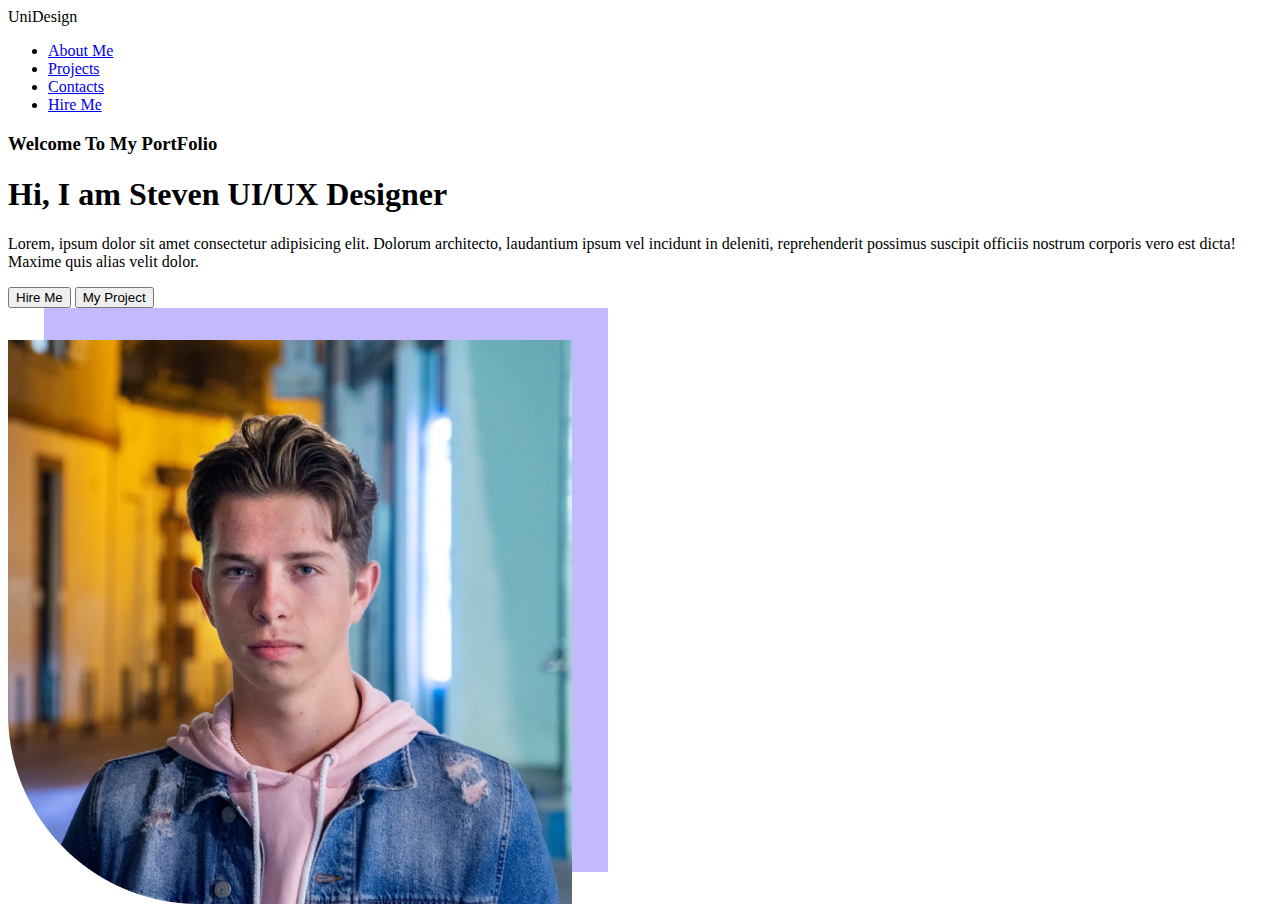
==== src/index.html @ 3947f04f "update index & style files" ====
<!DOCTYPE html>
<html lang="eng">
  <head>
    <meta charset="UTF-8">
    <title>Figma Template</title>
  </head>
  <body>
    <header>
      <span class="logo">UniDesign</span>
      <div class="menu-container">
          <ul class="menu">
            <li class="menu-item"><a href="#">About Me</a></li>
            <li class="menu-item"><a href="#">Projects</a></li>
            <li class="menu-item"><a href="#">Contacts</a></li>
            <li class="menu-item"><a href="#">Hire Me</a></li>
          </ul>
      </div>
      </header>
    <main>
      <section class="welcome">
        <div class="welcome-text-container">
          <h3 class="welcome-subtitle">Welcome To My PortFolio</h3>
          <h1 class="welcome-title">Hi, I am Steven UI/UX <span>Designer</span></h1>
          <p class="welcome-text">Lorem, ipsum dolor sit amet consectetur adipisicing elit. Dolorum architecto, laudantium ipsum vel incidunt in deleniti, reprehenderit possimus suscipit officiis nostrum corporis vero est dicta! Maxime quis alias velit dolor.</p>
          <div>
            <button class="welcome-button blue-button">Hire Me</button>
            <button class="welcome-button transparent-button">My Project</button>
          </div>
        </div>
        <div class="welcome-image-container">
          <img class="welcome-image" src="../assets/images/main-photo.png" alt="photo of a young man with a fashionable hairstyle">
        </div>
      </section>

      <section class="about-me">

      </section>

      <section class="my-projects">

      </section>

      <section class="contact-me">

      </section>
    </main>
    <footer>
        
    </footer>
  </body>
</html>
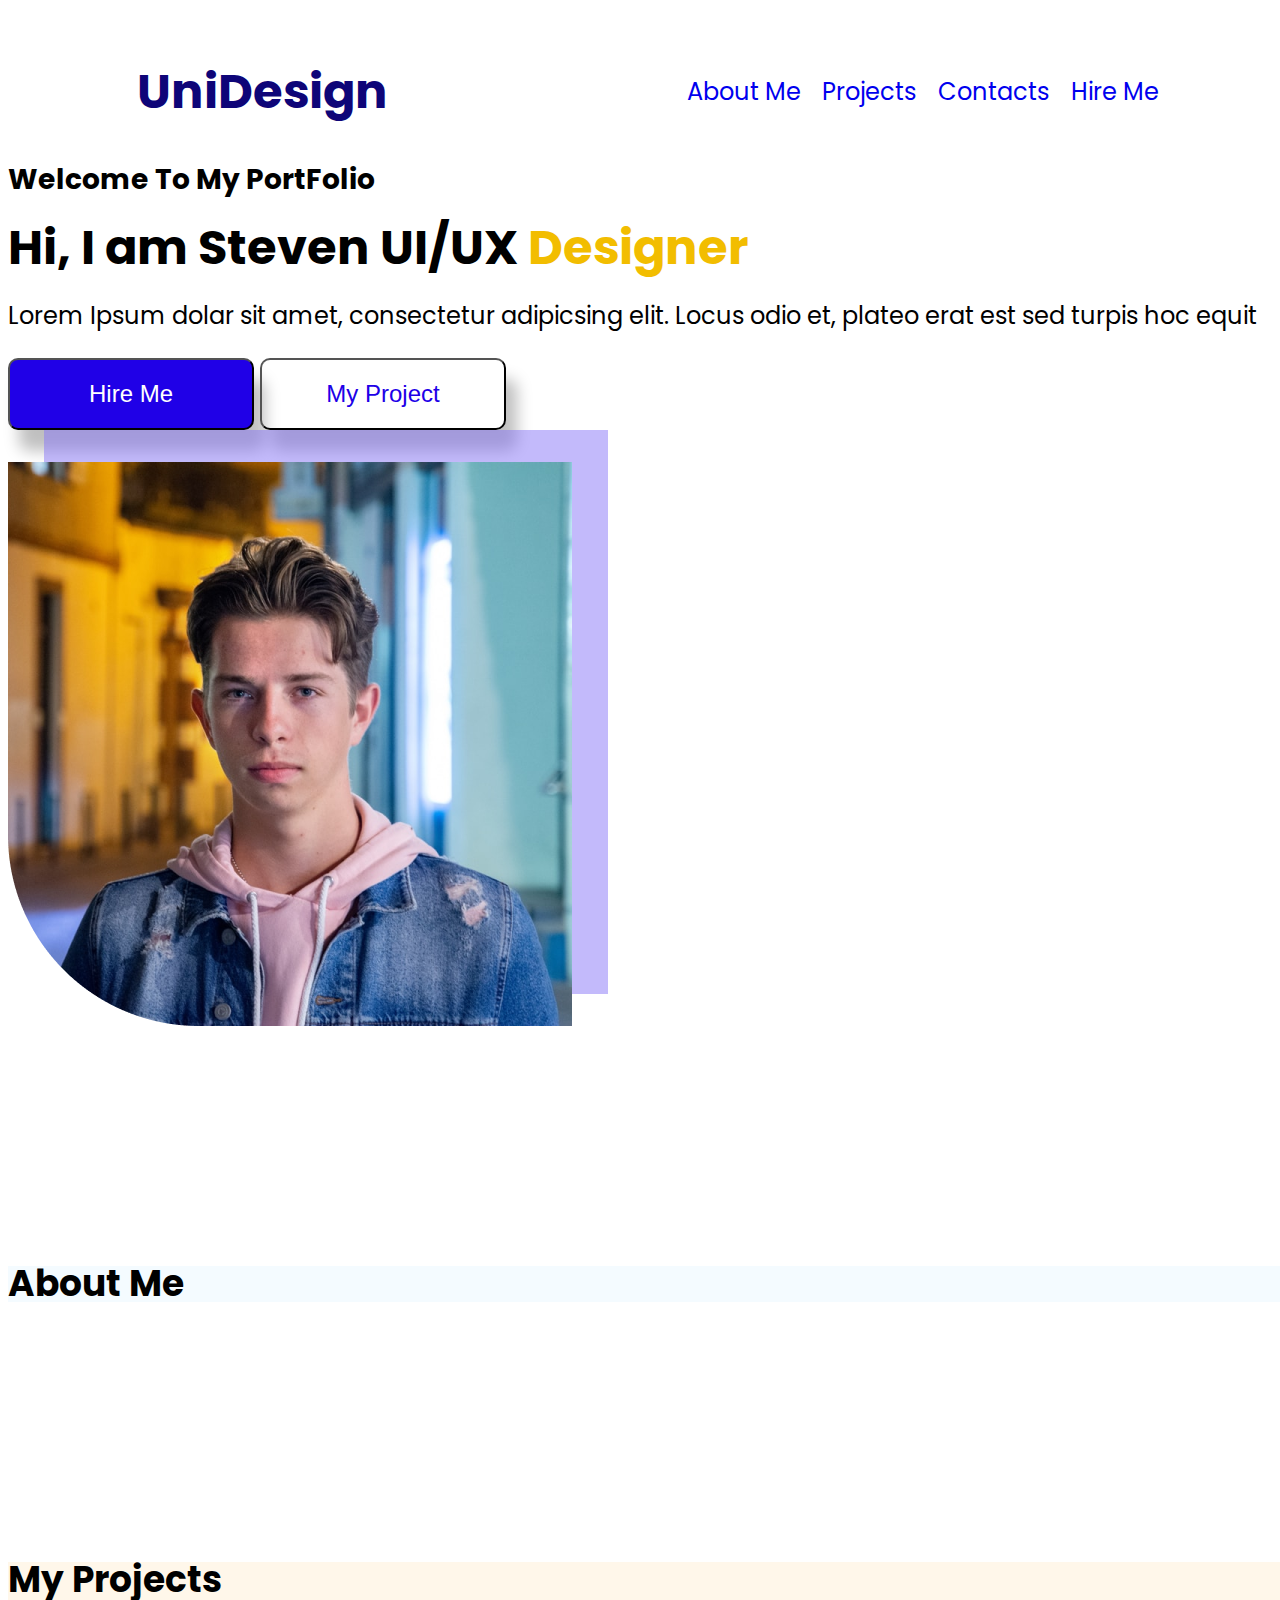
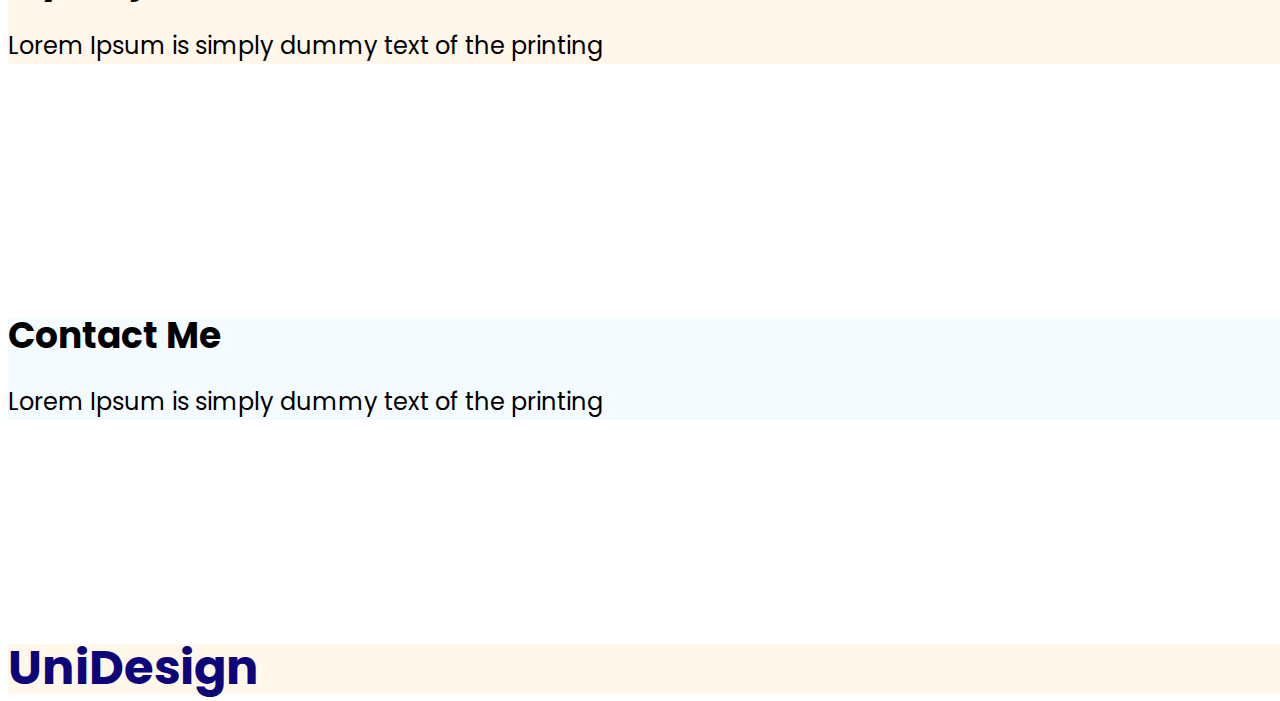
==== commit 0ad92a0a: "update index & style files" ====
--- a/src/index.html
+++ b/src/index.html
@@ -3,25 +3,28 @@
   <head>
     <meta charset="UTF-8">
     <title>Figma Template</title>
+    <link rel="stylesheet" href="../src/style.css">
   </head>
   <body>
     <header>
-      <span class="logo">UniDesign</span>
-      <div class="menu-container">
-          <ul class="menu">
-            <li class="menu-item"><a href="#">About Me</a></li>
-            <li class="menu-item"><a href="#">Projects</a></li>
-            <li class="menu-item"><a href="#">Contacts</a></li>
-            <li class="menu-item"><a href="#">Hire Me</a></li>
-          </ul>
+      <div class="header-container">
+        <span class="logo">UniDesign</span>
+        <div class="menu-container">
+            <ul class="menu">
+              <li class="menu-item"><a href="#">About Me</a></li>
+              <li class="menu-item"><a href="#">Projects</a></li>
+              <li class="menu-item"><a href="#">Contacts</a></li>
+              <li class="menu-item"><a href="#">Hire Me</a></li>
+            </ul>
+        </div>
       </div>
-      </header>
+    </header>
     <main>
       <section class="welcome">
         <div class="welcome-text-container">
           <h3 class="welcome-subtitle">Welcome To My PortFolio</h3>
           <h1 class="welcome-title">Hi, I am Steven UI/UX <span>Designer</span></h1>
-          <p class="welcome-text">Lorem, ipsum dolor sit amet consectetur adipisicing elit. Dolorum architecto, laudantium ipsum vel incidunt in deleniti, reprehenderit possimus suscipit officiis nostrum corporis vero est dicta! Maxime quis alias velit dolor.</p>
+          <p class="welcome-text">Lorem Ipsum dolar sit amet, consectetur adipicsing elit. Locus odio et, plateo erat est sed turpis hoc equit</p>
           <div>
             <button class="welcome-button blue-button">Hire Me</button>
             <button class="welcome-button transparent-button">My Project</button>
@@ -32,20 +35,33 @@
         </div>
       </section>
 
+      <div class="whitespace"></div>
+      
       <section class="about-me">
-
+        <h2>About Me</h2>
       </section>
 
+      <div class="whitespace"></div>
+
       <section class="my-projects">
-
+        <h2>My Projects</h2>
+        <p>Lorem Ipsum is simply dummy text of the printing</p>
       </section>
 
+      <div class="whitespace"></div>
+
       <section class="contact-me">
-
+        <h2>Contact Me</h2>
+        <p>Lorem Ipsum is simply dummy text of the printing</p>
       </section>
+      <div class="whitespace"></div>
     </main>
     <footer>
-        
+      <section>
+        <div>
+          <span class="logo">UniDesign</span>
+        </div>
+      </section>
     </footer>
   </body>
 </html>--- a/src/style.css
+++ b/src/style.css
@@ -0,0 +1,121 @@
+:root {
+    --logo-color: #0E0578;
+    --form-text-color: #000000;
+    --form-background-color: #FFFFFF;
+}
+
+@font-face {
+    font-family: Poppins;
+    font-weight: 400;
+    src: url("../assets/fonts/Poppins/Poppins-Regular.ttf");
+}
+
+@font-face {
+    font-family: Poppins;
+    font-weight: 700;
+    src: url("../assets/fonts/Poppins/Poppins-Bold.ttf");
+}
+
+@font-face {
+    font-family: Jost;
+    font-weight: 400;
+    src: url("../assets/fonts/Jost/static/Jost-Regular.ttf");
+}
+
+@font-face {
+    font-family: Jost;
+    font-weight: 700;
+    src: url("../assets/fonts/Jost/static/Jost-Bold.ttf");
+}
+
+html {
+    font-family: Poppins;
+    font-weight: 400;
+    font-size: 24px;
+    line-height: 36px;
+}
+
+body {
+    width: 100vw;
+    height: 100vh;
+}
+
+a {
+    text-decoration: none;
+}
+
+.header-container {
+    display: flex;
+    justify-content: space-around;
+    align-items: center;
+    margin-top: 50px;
+}
+
+.logo {
+    font-family: Poppins;
+    font-weight: 700;
+    font-size: 2rem;
+    line-height: 2rem;
+    color: var(--logo-color);
+}
+
+.menu-container {
+    width: 40%;
+    /*margin-left: auto;*/
+}
+
+.menu {
+    display: flex;
+    justify-content: space-between;
+    align-items: center;
+}
+
+.menu-item {
+    list-style-type: none;
+    color: #686565;
+}
+
+.whitespace {
+    width: 100%;
+    height: 200px;
+}
+
+.welcome-title span {
+    color: rgba(242, 189, 0, 1);
+}
+
+.welcome-button {
+    width: 246px;
+    height: 72px;
+    border-radius: 10px;
+    box-shadow: 11px 21px 15px rgb(0, 0, 0, 0.25);
+
+    font-size: 24px;
+    line-height: 36px;
+}
+
+.blue-button {
+    background-color: rgba(32, 0, 231, 1);
+    color: rgba(255, 255, 255, 1);
+}
+
+.transparent-button {
+    background-color: transparent;
+    color: rgba(32, 0, 231, 1);
+}
+
+.about-me {
+    background-color: rgba(67, 186, 253, 0.06);
+}
+
+.my-projects {
+    background-color: rgba(255, 214, 150, 0.2);
+}
+
+.contact-me {
+    background-color: rgba(67, 186, 253, 0.06);
+}
+
+footer {
+    background-color: rgba(255, 214, 150, 0.2)
+}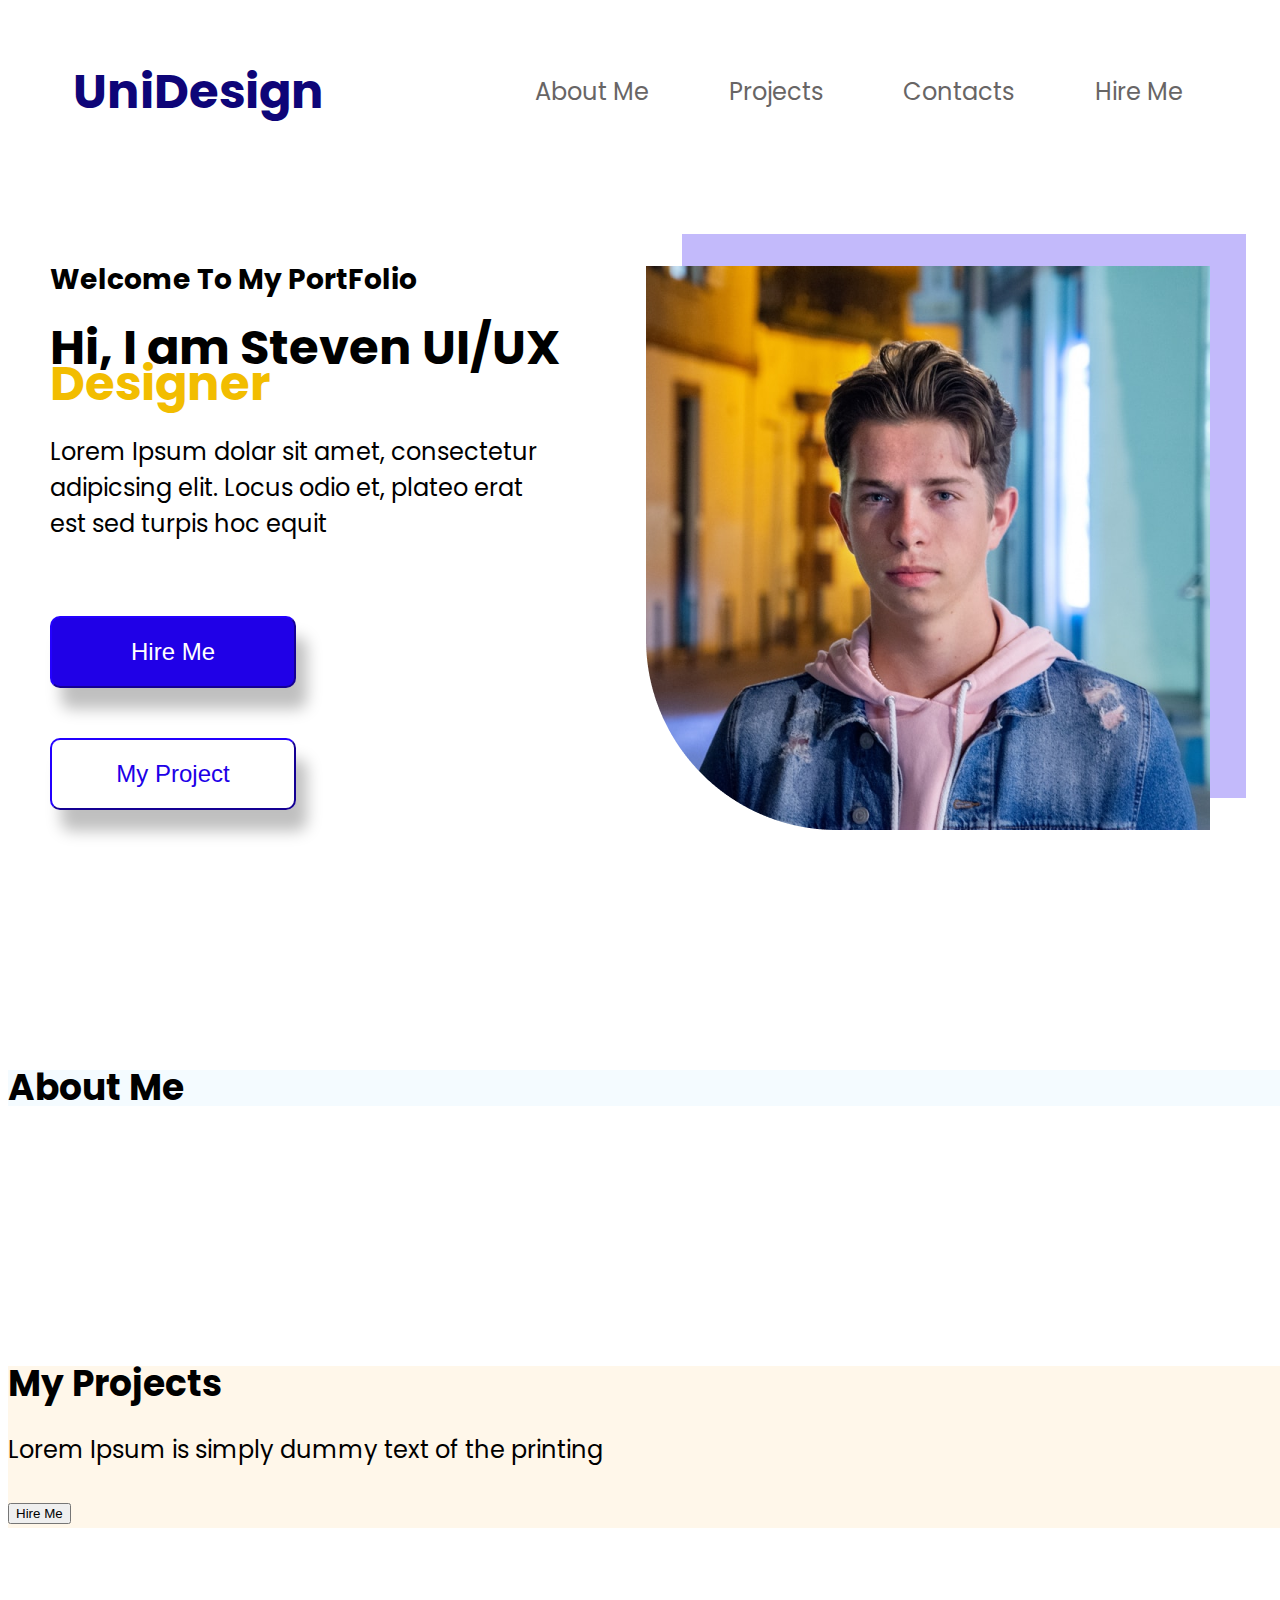
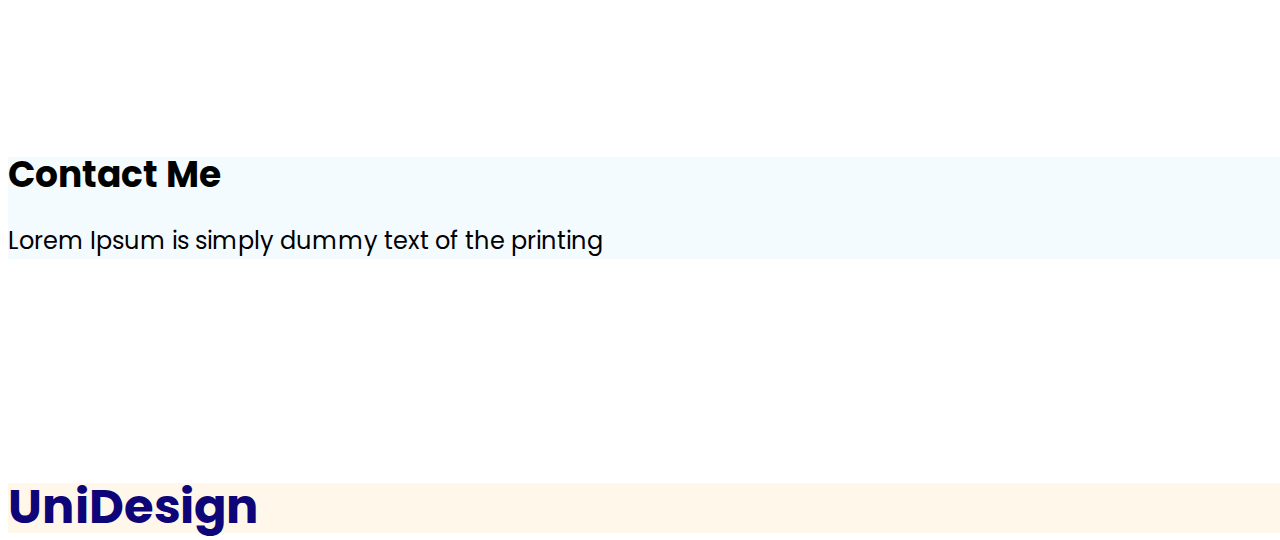
==== commit 3ff55c6d: "made up 2 sections & added styles" ====
--- a/src/index.html
+++ b/src/index.html
@@ -44,8 +44,14 @@
       <div class="whitespace"></div>
 
       <section class="my-projects">
-        <h2>My Projects</h2>
-        <p>Lorem Ipsum is simply dummy text of the printing</p>
+        <div class="mp-text-container">
+          <h2>My Projects</h2>
+          <p>Lorem Ipsum is simply dummy text of the printing</p>
+          <button>Hire Me</button>
+        </div>
+        <div>
+
+        </div>
       </section>
 
       <div class="whitespace"></div>
@@ -54,7 +60,9 @@
         <h2>Contact Me</h2>
         <p>Lorem Ipsum is simply dummy text of the printing</p>
       </section>
+
       <div class="whitespace"></div>
+    
     </main>
     <footer>
       <section>
--- a/src/style.css
+++ b/src/style.css
@@ -1,7 +1,12 @@
 :root {
     --logo-color: #0E0578;
+
     --form-text-color: #000000;
     --form-background-color: #FFFFFF;
+
+    --button-basic-color: #2000E7;
+    --button-alt-color: #FFFFFF;
+    --button-text-color: #FFFFFF;
 }
 
 @font-face {
@@ -40,10 +45,6 @@
     height: 100vh;
 }
 
-a {
-    text-decoration: none;
-}
-
 .header-container {
     display: flex;
     justify-content: space-around;
@@ -60,19 +61,32 @@
 }
 
 .menu-container {
-    width: 40%;
-    /*margin-left: auto;*/
+    width: 60%;
 }
 
 .menu {
     display: flex;
-    justify-content: space-between;
+    justify-content: space-around;
     align-items: center;
 }
 
 .menu-item {
     list-style-type: none;
+}
+
+.menu-item a {
+    text-decoration: none;
     color: #686565;
+}
+
+.welcome {
+    display: flex;
+    justify-content: space-around;
+    margin-top: 100px;
+}
+
+.welcome-text-container {
+    width: 40%;
 }
 
 .whitespace {
@@ -81,27 +95,53 @@
 }
 
 .welcome-title span {
-    color: rgba(242, 189, 0, 1);
+    color: #F2BD00;
 }
 
 .welcome-button {
     width: 246px;
     height: 72px;
     border-radius: 10px;
-    box-shadow: 11px 21px 15px rgb(0, 0, 0, 0.25);
+    border-color: var(--button-basic-color);
+    box-shadow: 11px 21px 15px #00000040;
 
     font-size: 24px;
     line-height: 36px;
+
+    margin-top: 50px;
+    margin-right: 30px;
+
+    transition: background-color 0.3s, transform 0.3s;
 }
 
 .blue-button {
-    background-color: rgba(32, 0, 231, 1);
-    color: rgba(255, 255, 255, 1);
+    color: var(--button-text-color);
+    background-color: var(--button-basic-color);
+}
+
+.blue-button:hover {
+    transform: scale(105%);
+}
+
+.blue-button:active {
+    color: var(--button-basic-color);
+    background-color: var(--button-alt-color);
 }
 
 .transparent-button {
+    color: var(--button-basic-color);
     background-color: transparent;
-    color: rgba(32, 0, 231, 1);
+}
+
+.transparent-button:hover {
+    color: var(--button-basic-color);
+    background-color: var(--button-alt-color);
+    transform: scale(105%);
+}
+
+.transparent-button:active {
+    color: var(--button-text-color);
+    background-color: var(--button-basic-color);
 }
 
 .about-me {
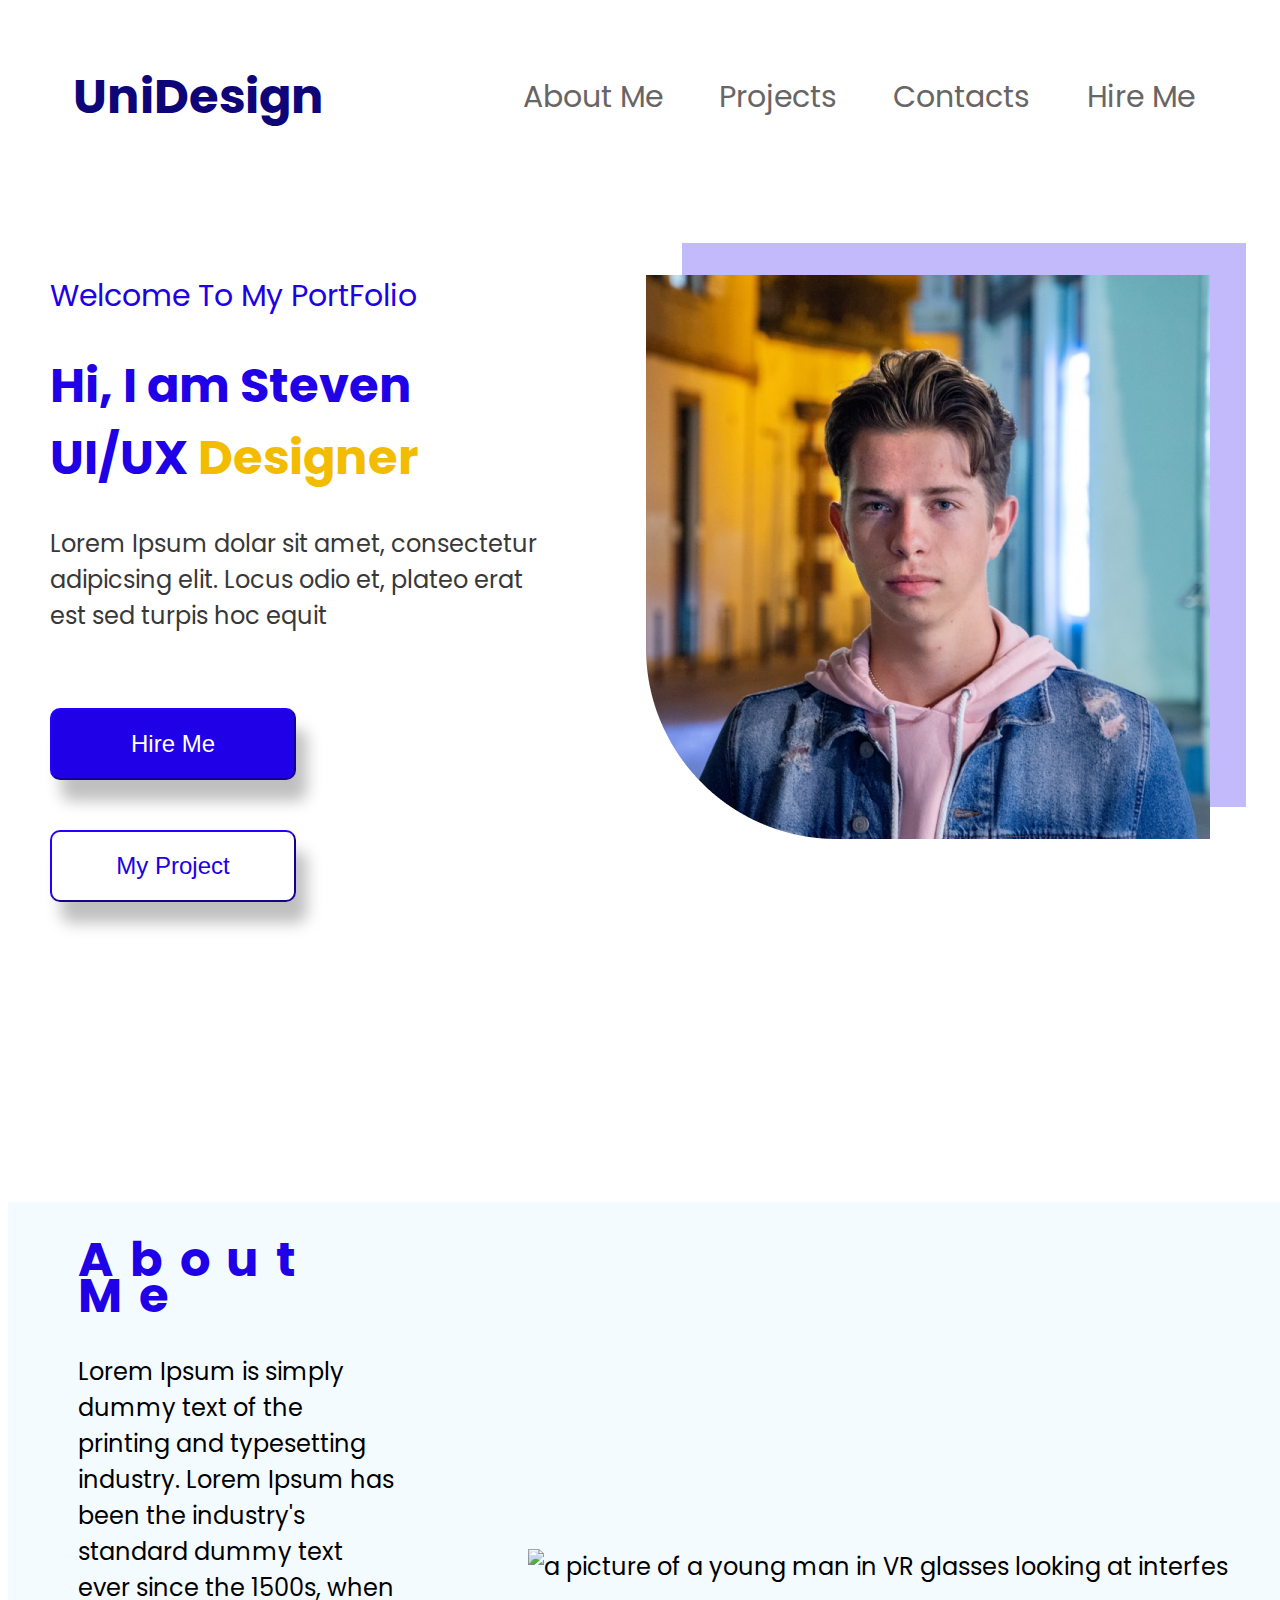
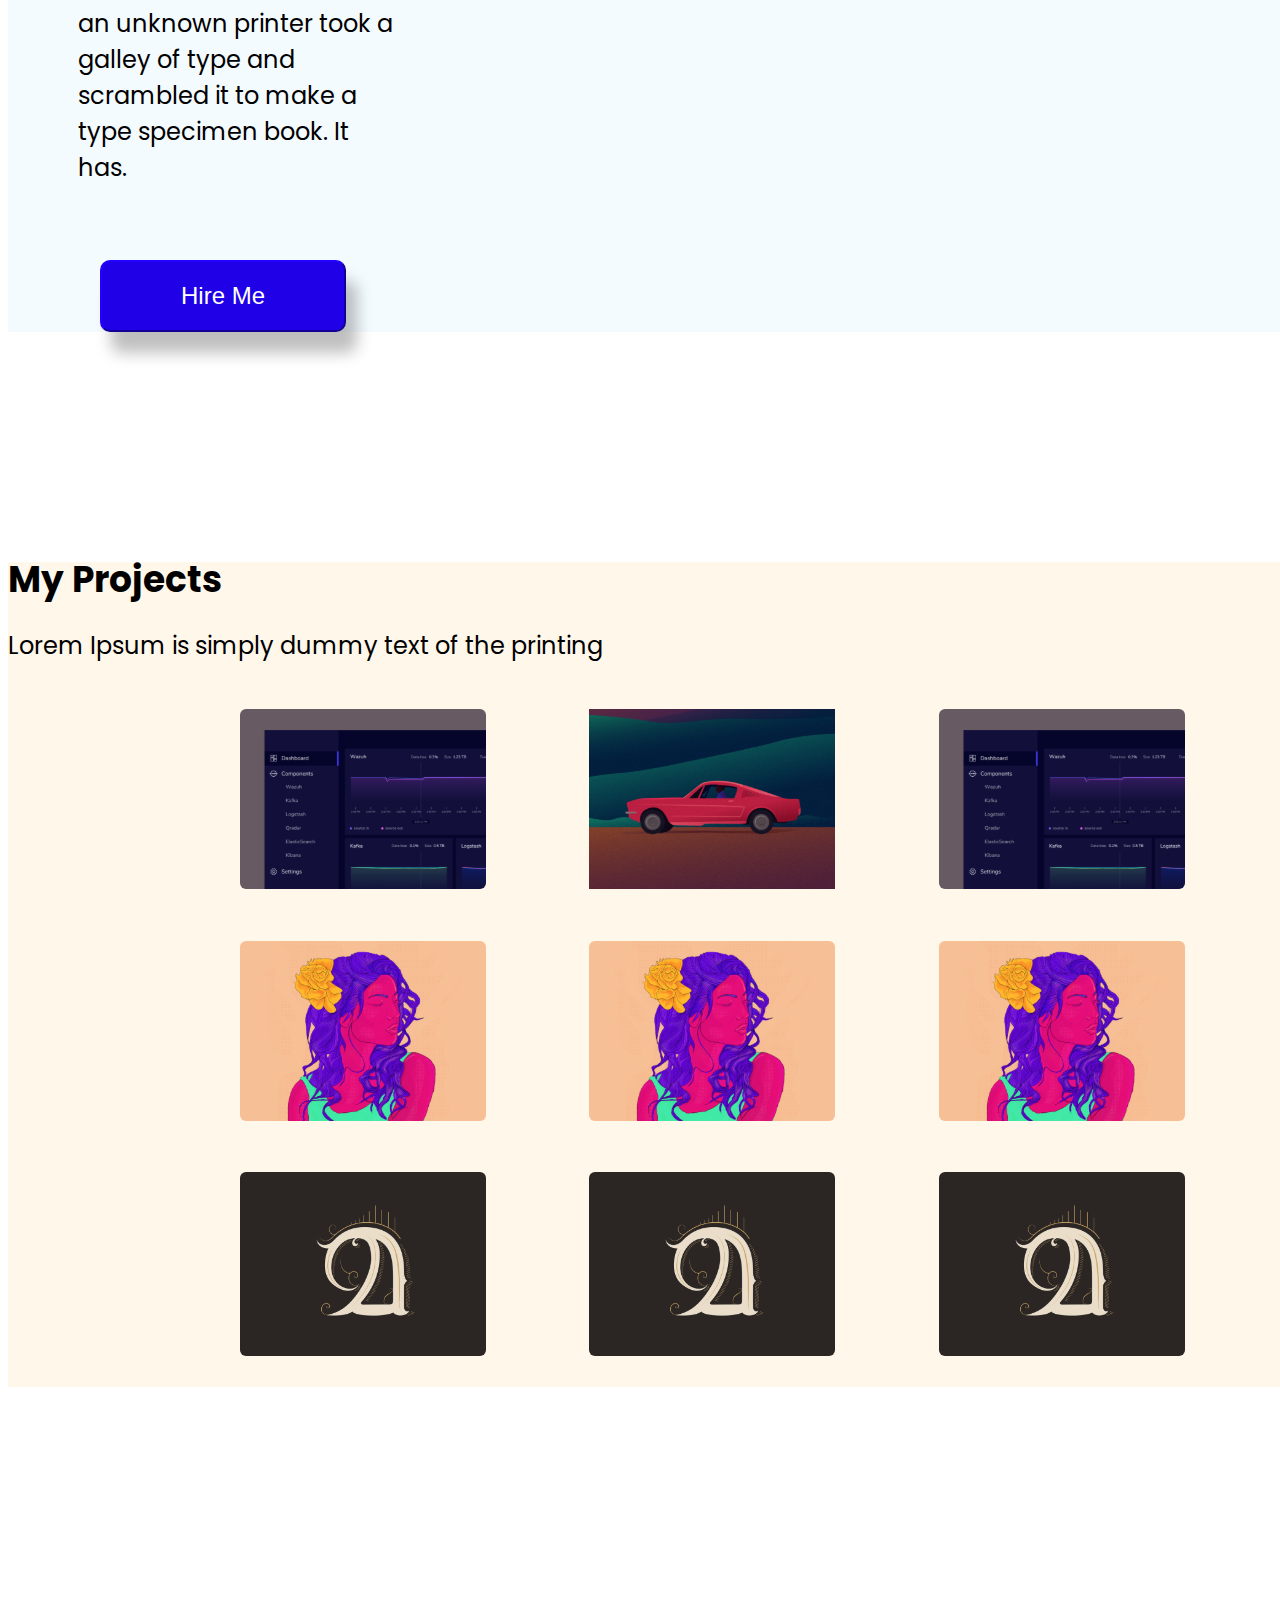
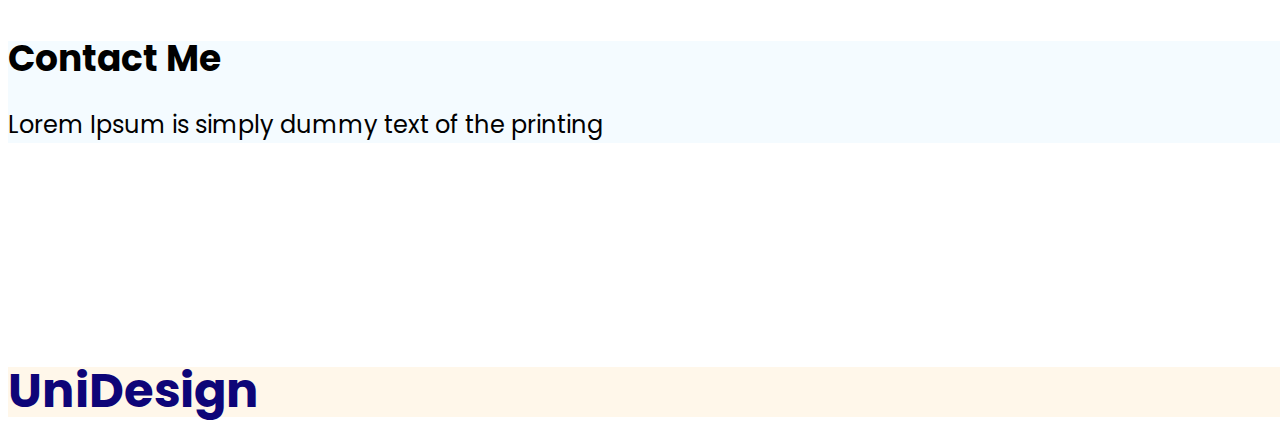
==== commit de91ba3e: "update index & style files" ====
--- a/src/index.html
+++ b/src/index.html
@@ -23,7 +23,7 @@
       <section class="welcome">
         <div class="welcome-text-container">
           <h3 class="welcome-subtitle">Welcome To My PortFolio</h3>
-          <h1 class="welcome-title">Hi, I am Steven UI/UX <span>Designer</span></h1>
+          <h1 class="welcome-title">Hi, I am Steven <br> UI/UX <span>Designer</span></h1>
           <p class="welcome-text">Lorem Ipsum dolar sit amet, consectetur adipicsing elit. Locus odio et, plateo erat est sed turpis hoc equit</p>
           <div>
             <button class="welcome-button blue-button">Hire Me</button>
@@ -37,26 +37,44 @@
 
       <div class="whitespace"></div>
       
-      <section class="about-me">
-        <h2>About Me</h2>
-      </section>
+      <section class="about">
+        <div class="about-text-container">
+          <h2 class="about-title">About Me</h2>
+          <p class="about-text">Lorem Ipsum is simply dummy text of the printing and typesetting industry. Lorem Ipsum has been the industry's standard dummy text ever since the 1500s, when an unknown printer took a galley of type and scrambled it to make a type specimen book. It has.</p>
+        <div class="about-button-container"> 
+          <button class="about-button blue-button">Hire Me</button>
+        </div>
+        </div>
+        <div class="about-image-container">
+          <img class="about-image" src="../assets/images/aboutMe-dude.svg" alt="a picture of a young man in VR glasses looking at interfes">
+        </div>
+        </section>
 
       <div class="whitespace"></div>
 
-      <section class="my-projects">
-        <div class="mp-text-container">
-          <h2>My Projects</h2>
-          <p>Lorem Ipsum is simply dummy text of the printing</p>
-          <button>Hire Me</button>
+      <section class="projects">
+        <div class="projects-text-container">
+          <h2 class="projects-title">My Projects</h2>
+          <p class="projects-text">Lorem Ipsum is simply dummy text of the printing</p>
         </div>
-        <div>
-
+        <div class="projects-images-container">
+          <ul class="projects-images-list">
+            <li><img src="../assets/images/project-icon1.svg" alt=""></li>
+            <li><img src="../assets/images/project-icon2.svg" alt=""></li>
+            <li><img src="../assets/images/project-icon1.svg" alt=""></li>
+            <li><img src="../assets/images/project-icon3.svg" alt=""></li>
+            <li><img src="../assets/images/project-icon3.svg" alt=""></li>
+            <li><img src="../assets/images/project-icon3.svg" alt=""></li>
+            <li><img src="../assets/images/project-icon4.svg" alt=""></li>
+            <li><img src="../assets/images/project-icon4.svg" alt=""></li>
+            <li><img src="../assets/images/project-icon4.svg" alt=""></li>
+          </ul>
         </div>
       </section>
 
       <div class="whitespace"></div>
 
-      <section class="contact-me">
+      <section class="contact">
         <h2>Contact Me</h2>
         <p>Lorem Ipsum is simply dummy text of the printing</p>
       </section>
--- a/src/style.css
+++ b/src/style.css
@@ -7,6 +7,9 @@
     --button-basic-color: #2000E7;
     --button-alt-color: #FFFFFF;
     --button-text-color: #FFFFFF;
+
+    --color-space-first: #f4fbff;
+    --color-space-second: #fff7ea;
 }
 
 @font-face {
@@ -57,6 +60,7 @@
     font-weight: 700;
     font-size: 2rem;
     line-height: 2rem;
+    
     color: var(--logo-color);
 }
 
@@ -75,7 +79,11 @@
 }
 
 .menu-item a {
+    font-size: 30px;
+    line-height: 45px;
+
     text-decoration: none;
+    
     color: #686565;
 }
 
@@ -89,16 +97,31 @@
     width: 40%;
 }
 
-.whitespace {
-    width: 100%;
-    height: 200px;
+.welcome-subtitle {
+    font-size: 30px;
+    font-weight: 400;
+    line-height: 45px;
+
+    color: #2000E7;
+}
+
+.welcome-title {
+    font-size: 2rem;
+    line-height: 3rem;
+    
+    color: #2000E7;
 }
 
 .welcome-title span {
     color: #F2BD00;
 }
 
-.welcome-button {
+.welcome-text {
+    color: #383838;
+}
+
+.welcome-button,
+.about-button {
     width: 246px;
     height: 72px;
     border-radius: 10px;
@@ -144,18 +167,61 @@
     background-color: var(--button-basic-color);
 }
 
-.about-me {
-    background-color: rgba(67, 186, 253, 0.06);
-}
-
-.my-projects {
-    background-color: rgba(255, 214, 150, 0.2);
-}
-
-.contact-me {
-    background-color: rgba(67, 186, 253, 0.06);
+.whitespace {
+    width: 100%;
+    height: 200px;
+}
+
+.about {
+    display: flex;
+    justify-content: space-around;
+    align-items: center;
+    margin-top: 100px;
+
+    background-color: var(--color-space-first);
+}
+
+.about-text-container {
+    width: 25%;
+}
+
+.about-title {
+    font-size: 2rem;
+    letter-spacing: 0.35em;
+
+    color: #2000E7;
+}
+
+.about-button-container {
+    display: flex;
+    justify-content: center;
+}
+
+.about-image-container {
+    margin: -10px;
+}
+
+.projects {
+    background-color: var(--color-space-second);
+}
+
+.projects-images-container ul {
+    display: flex;
+    justify-content: center;
+    flex-wrap: wrap;
+    margin-left: 15%;
+}
+
+.projects-images-list li {
+    flex: 0 0 33.333333%;
+    list-style: none;
+    margin: 2% auto;
+}
+
+.contact {
+    background-color: var(--color-space-first);
 }
 
 footer {
-    background-color: rgba(255, 214, 150, 0.2)
+    background-color: var(--color-space-second);
 }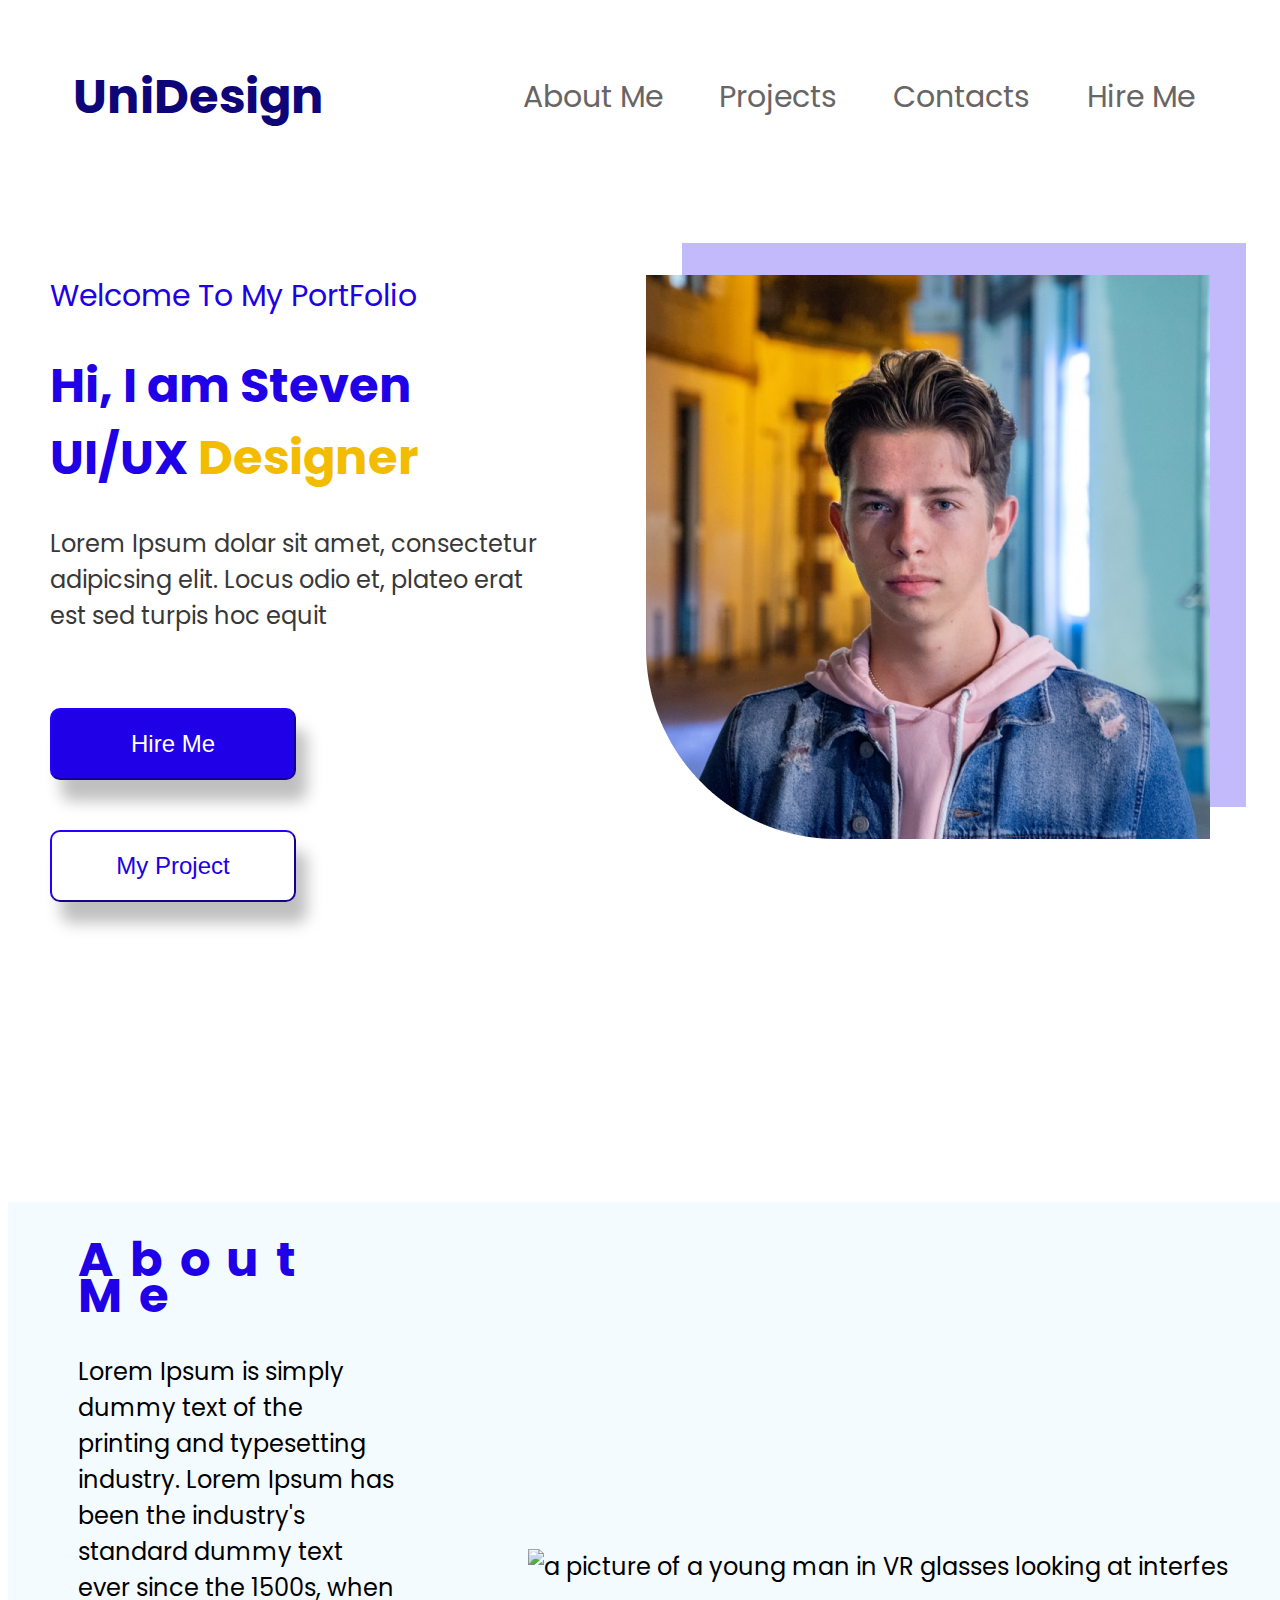
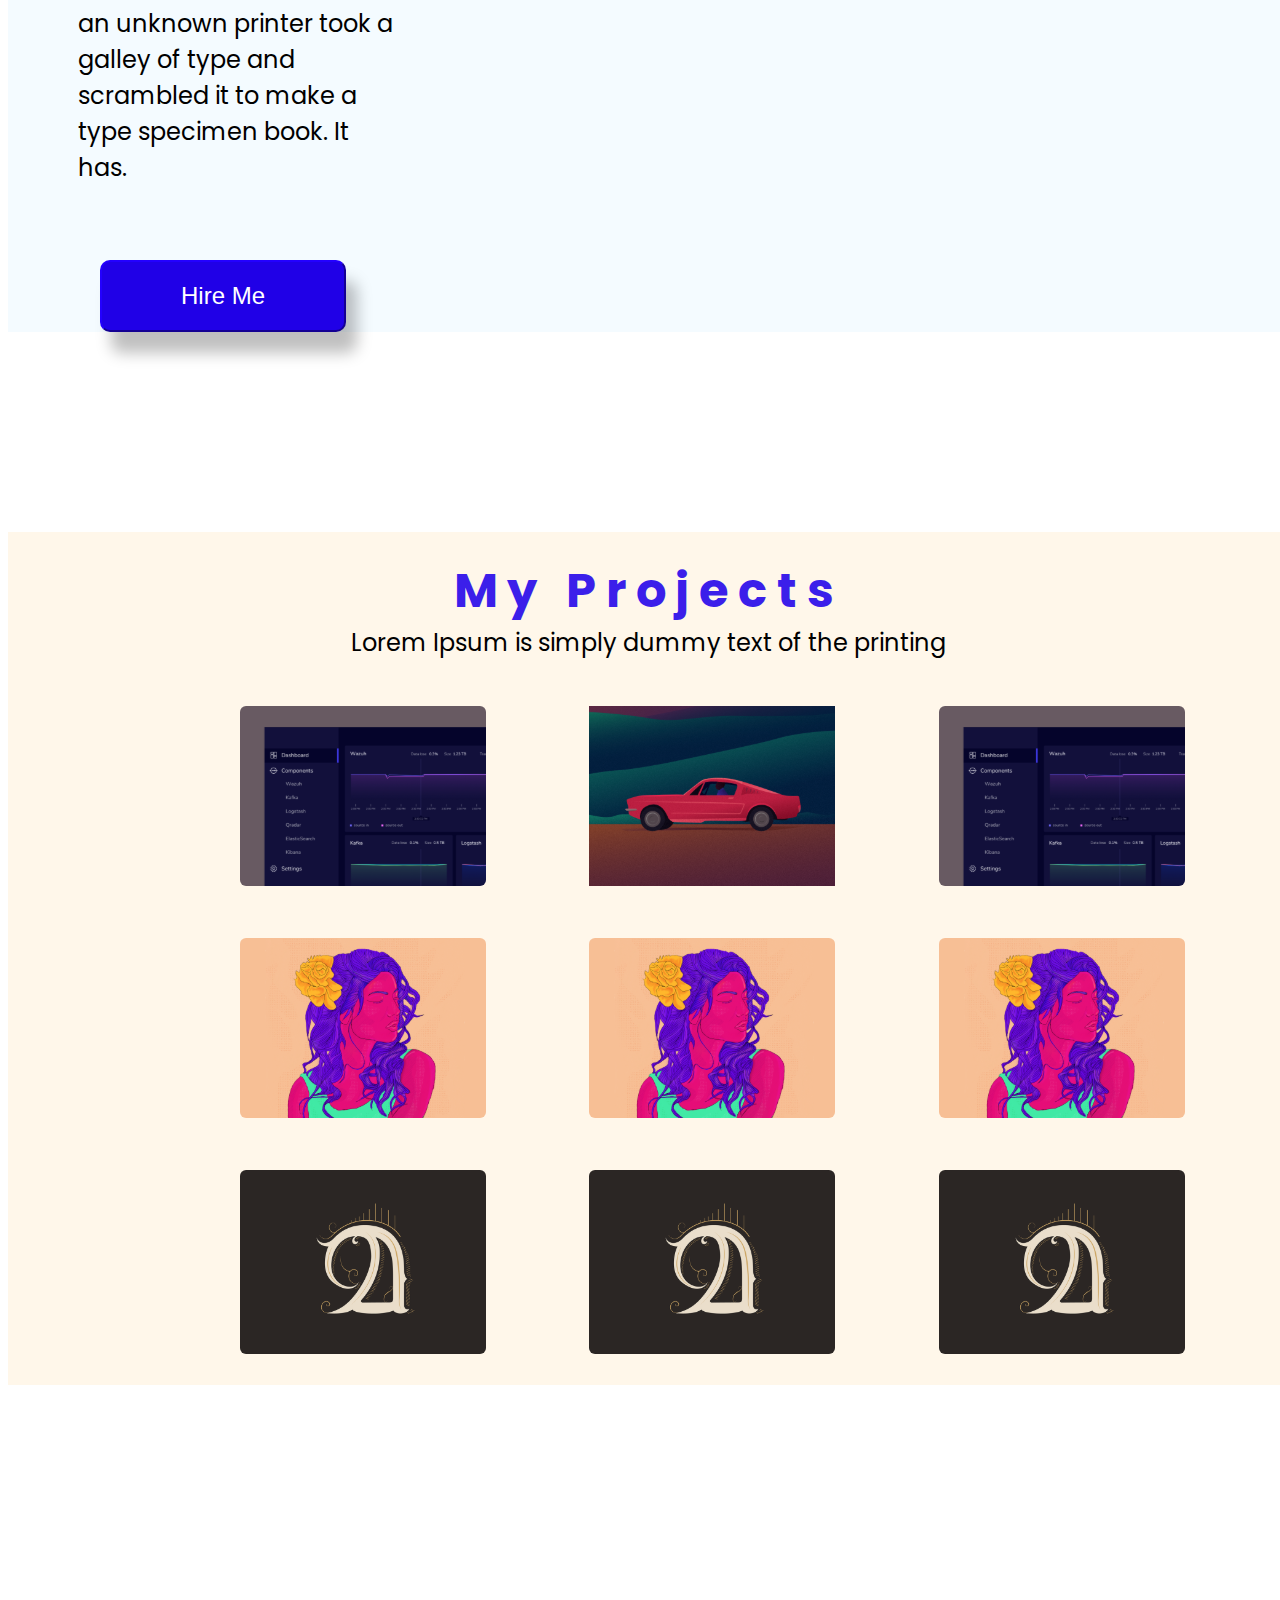
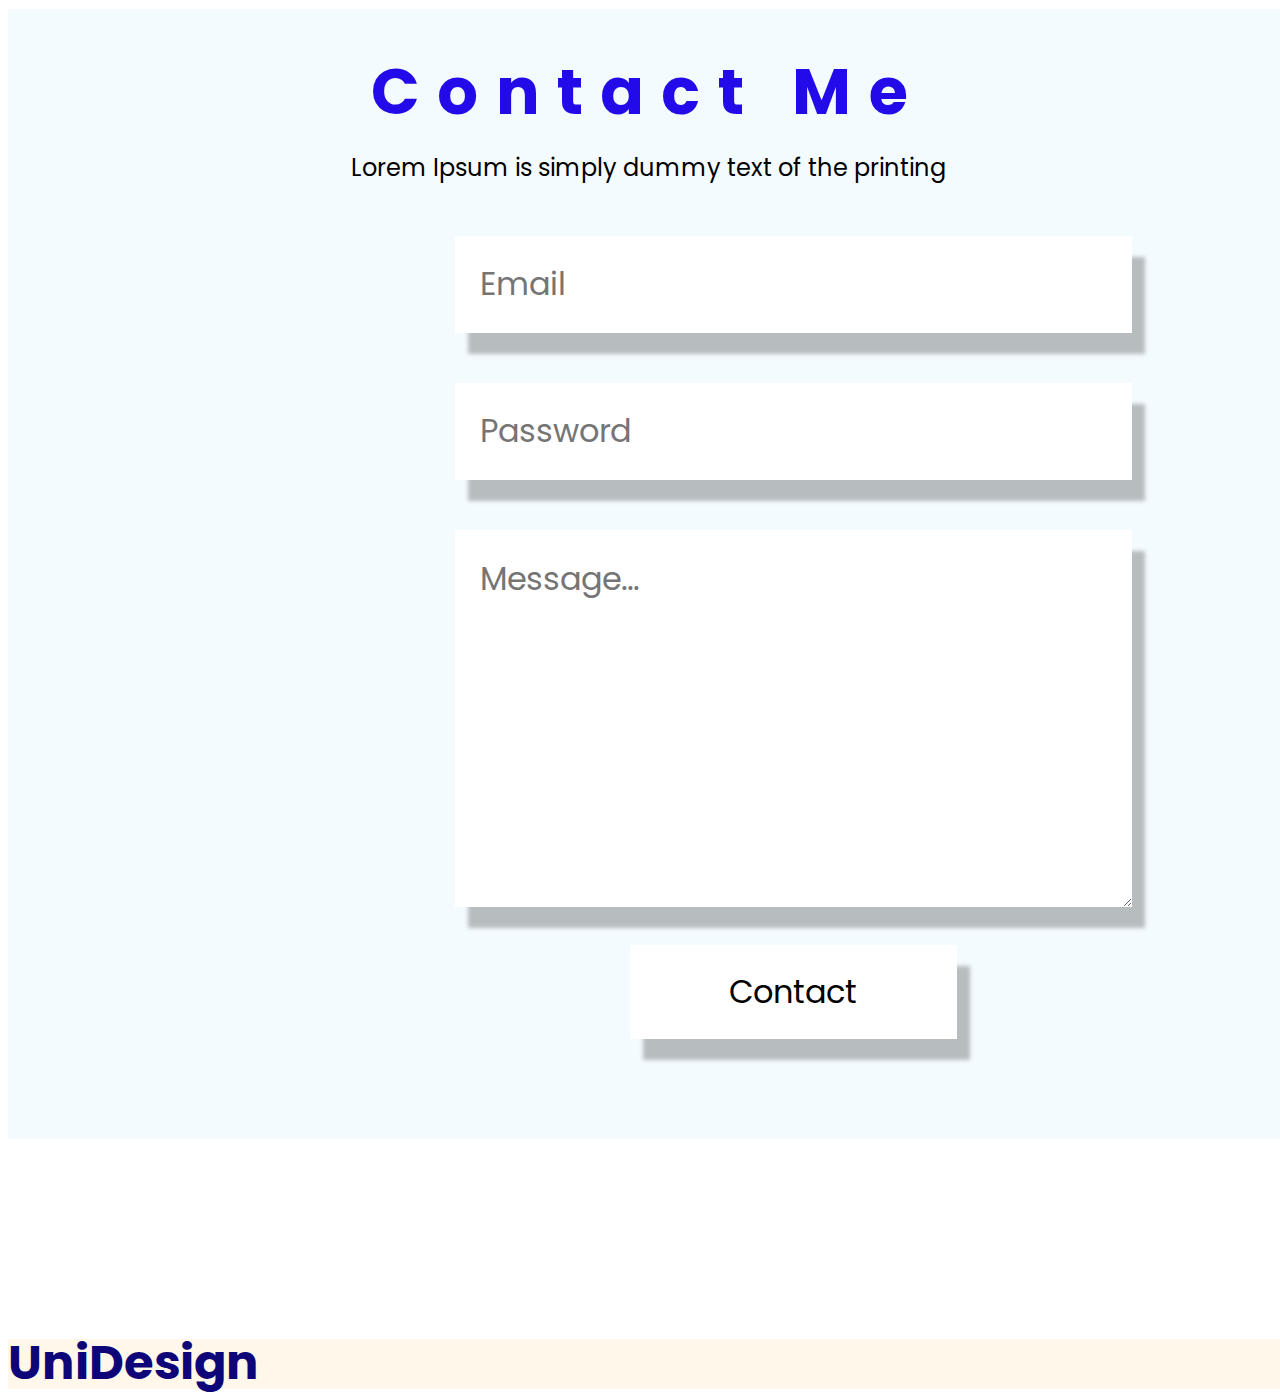
==== commit d261838f: "4 of the 5 sections are done" ====
--- a/src/index.html
+++ b/src/index.html
@@ -48,7 +48,7 @@
         <div class="about-image-container">
           <img class="about-image" src="../assets/images/aboutMe-dude.svg" alt="a picture of a young man in VR glasses looking at interfes">
         </div>
-        </section>
+      </section>
 
       <div class="whitespace"></div>
 
@@ -59,15 +59,15 @@
         </div>
         <div class="projects-images-container">
           <ul class="projects-images-list">
-            <li><img src="../assets/images/project-icon1.svg" alt=""></li>
-            <li><img src="../assets/images/project-icon2.svg" alt=""></li>
-            <li><img src="../assets/images/project-icon1.svg" alt=""></li>
-            <li><img src="../assets/images/project-icon3.svg" alt=""></li>
-            <li><img src="../assets/images/project-icon3.svg" alt=""></li>
-            <li><img src="../assets/images/project-icon3.svg" alt=""></li>
-            <li><img src="../assets/images/project-icon4.svg" alt=""></li>
-            <li><img src="../assets/images/project-icon4.svg" alt=""></li>
-            <li><img src="../assets/images/project-icon4.svg" alt=""></li>
+            <li><img src="../assets/images/project-icon1.svg" alt="image of the interface"></li>
+            <li><img src="../assets/images/project-icon2.svg" alt="a picture of a car"></li>
+            <li><img src="../assets/images/project-icon1.svg" alt="image of the interface"></li>
+            <li><img src="../assets/images/project-icon3.svg" alt="drawing of a girl"></li>
+            <li><img src="../assets/images/project-icon3.svg" alt="drawing of a girl"></li>
+            <li><img src="../assets/images/project-icon3.svg" alt="drawing of a girl"></li>
+            <li><img src="../assets/images/project-icon4.svg" alt="logo design picture"></li>
+            <li><img src="../assets/images/project-icon4.svg" alt="logo design picture"></li>
+            <li><img src="../assets/images/project-icon4.svg" alt="logo design picture"></li>
           </ul>
         </div>
       </section>
@@ -75,8 +75,32 @@
       <div class="whitespace"></div>
 
       <section class="contact">
-        <h2>Contact Me</h2>
-        <p>Lorem Ipsum is simply dummy text of the printing</p>
+        <div class="contact-text-container">
+          <h2 class="contact-title">Contact Me</h2>
+          <p class="contact-text">Lorem Ipsum is simply dummy text of the printing</p>
+        </div>
+        <div class="contact-form">
+          <div class="contact-form-container">
+            <form action="#">
+              <label for="email"></label>
+              <input type="text" id="email" placeholder="Email">
+            </form>
+            <form action="#">
+              <label for="password"></label>
+              <input type="text" id="password" placeholder="Password">
+            </form>
+            <form action="#">
+              <label for="message"></label>
+              <textarea type="text" id="message" placeholder="Message..."></textarea>
+            </form>
+            <div class="contact-button-container"> 
+              <button class="contact-button">Contact</button>
+            </div>
+          </div>
+          <div class="contact-image-container">
+            <img class="contact-image" src="../assets/images/contact-dude.svg" alt="">
+          </div>
+        </div>
       </section>
 
       <div class="whitespace"></div>
--- a/src/style.css
+++ b/src/style.css
@@ -7,6 +7,7 @@
     --button-basic-color: #2000E7;
     --button-alt-color: #FFFFFF;
     --button-text-color: #FFFFFF;
+    --button-shadow-color: #00000040;
 
     --color-space-first: #f4fbff;
     --color-space-second: #fff7ea;
@@ -126,7 +127,7 @@
     height: 72px;
     border-radius: 10px;
     border-color: var(--button-basic-color);
-    box-shadow: 11px 21px 15px #00000040;
+    box-shadow: 11px 21px 15px var(--button-shadow-color);
 
     font-size: 24px;
     line-height: 36px;
@@ -205,9 +206,30 @@
     background-color: var(--color-space-second);
 }
 
+.projects-text-container {
+    display: flex;
+    flex-direction: column;
+    align-items: center;
+    height: 70%;
+}
+
+.projects-title {
+    font-size: 2rem;
+    line-height: 2rem;
+    letter-spacing: 0.2em;
+
+    margin: 35px auto 10px auto;
+
+    color: #3B1FEA;
+}
+
+.projects-text {
+    margin: 0;
+}
+
 .projects-images-container ul {
     display: flex;
-    justify-content: center;
+    justify-content: space-around;
     flex-wrap: wrap;
     margin-left: 15%;
 }
@@ -222,6 +244,94 @@
     background-color: var(--color-space-first);
 }
 
+.contact-text-container {
+    display: flex;
+    flex-direction: column;
+    align-items: center;
+    height: 70%;
+    
+}
+
+.contact-title {
+    font-size: 64px;
+    line-height: 96px;
+    letter-spacing: 0.27em;
+    margin: 35px auto 10px auto;
+    color: #220BE8;
+}
+
+.contact-text {
+    margin: 0;
+}
+
+.contact-form {
+    display: flex;
+    justify-content:center;
+}
+
+.contact-form-container * {
+    font-family: Poppins;
+    font-size: 32px;
+    line-height: 48px;
+    color: var(--form-text-color);
+}
+
+#email,
+#password,
+#message {
+    width: 650px;
+    height: 95px;
+    border: none;
+    box-shadow: 13px 21px 4px var(--button-shadow-color);
+
+    margin-bottom: 50px;
+    padding-left: 25px;
+
+    background-color: var(--button-alt-color);
+}
+
+#email {
+    margin-top: 50px;
+}
+
+#message {
+    height: 350px;
+
+    margin-bottom: 25px;
+    padding-top: 25px;
+}
+
+.contact-button-container {
+    display: flex;
+    justify-content: center;
+
+    margin-bottom: 100px;
+}
+
+.contact-button {
+    width: 327px;
+    height: 94px;
+    border: none;
+    box-shadow: 13px 21px 4px var(--button-shadow-color);
+
+    transition: background-color 0.3s, transform 0.3s;
+
+    background-color: var(--button-alt-color);
+}
+
+.contact-button:hover {
+    transform: scale(105%);
+}
+
+.contact-button:active {
+    color: var(--button-text-color);
+    background-color: var(--button-basic-color);
+}
+
+.contact-image-container {
+    margin: -145px;
+}
+
 footer {
     background-color: var(--color-space-second);
 }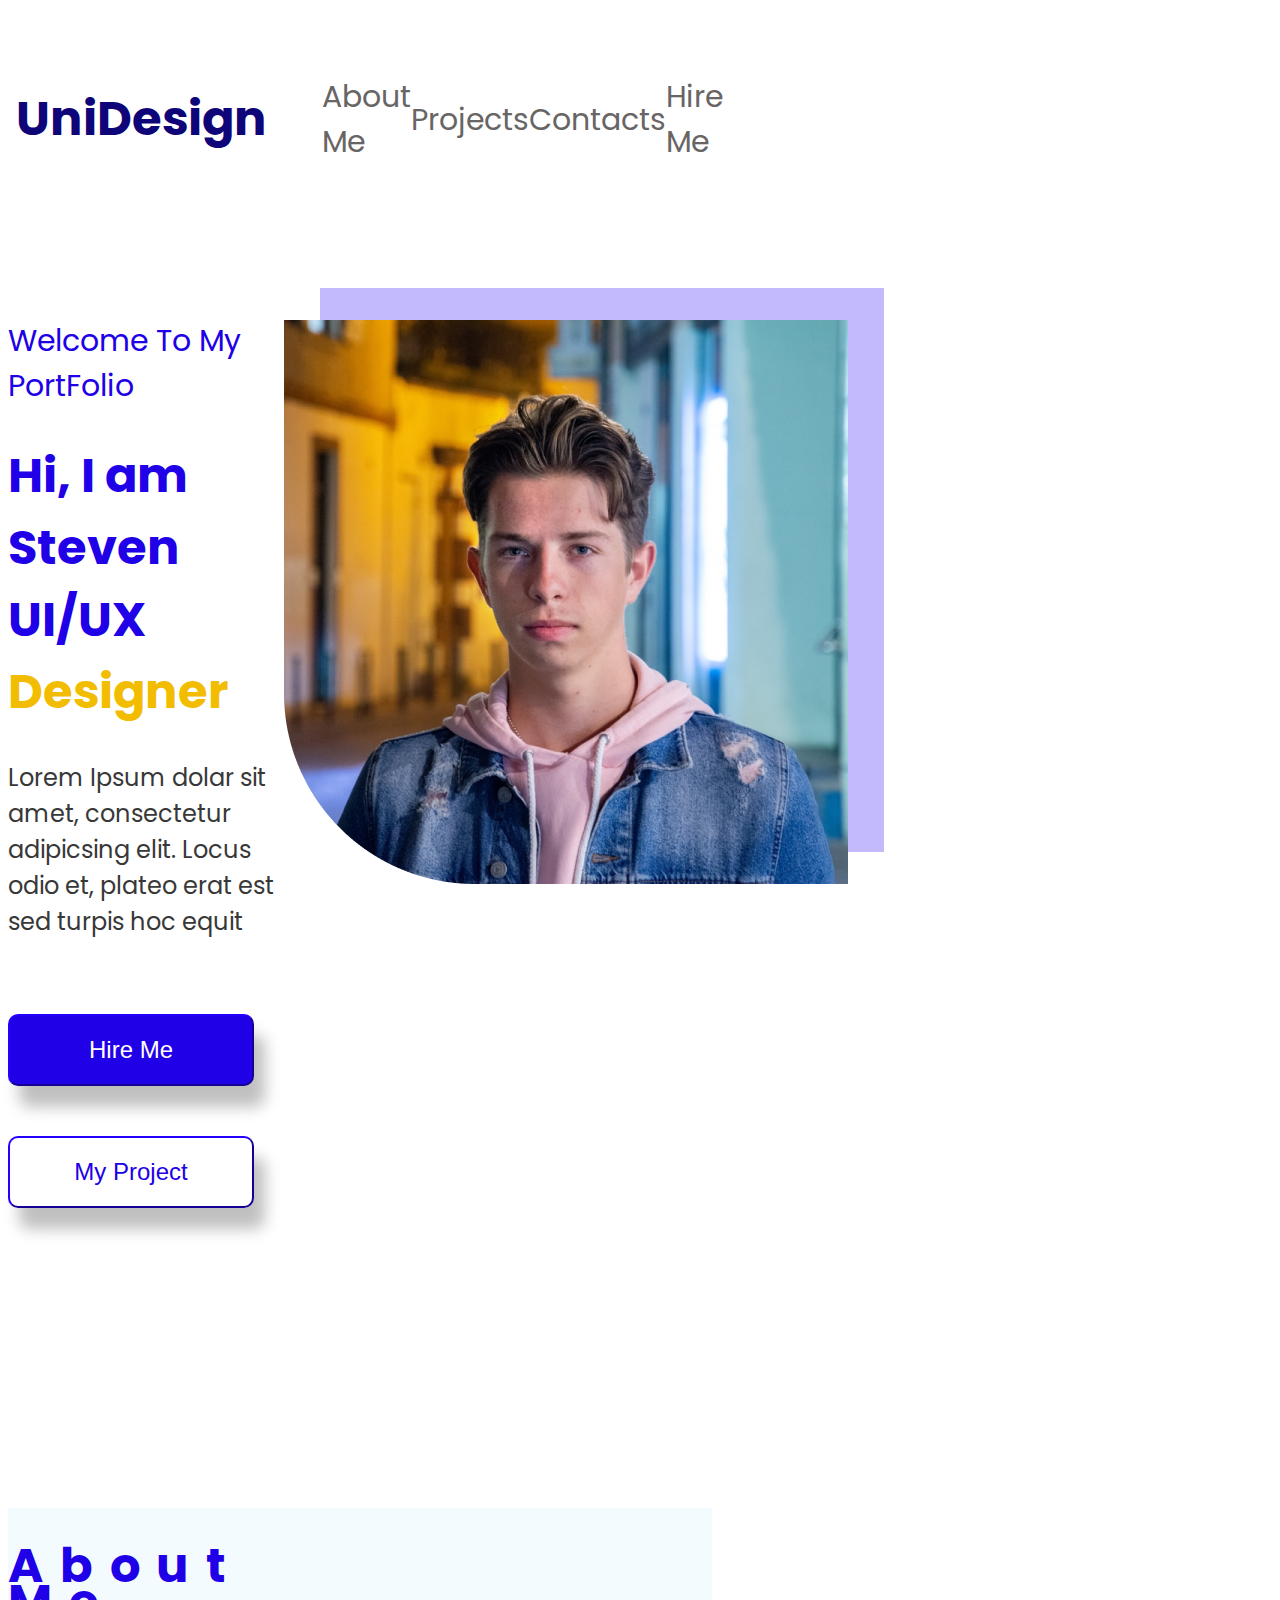
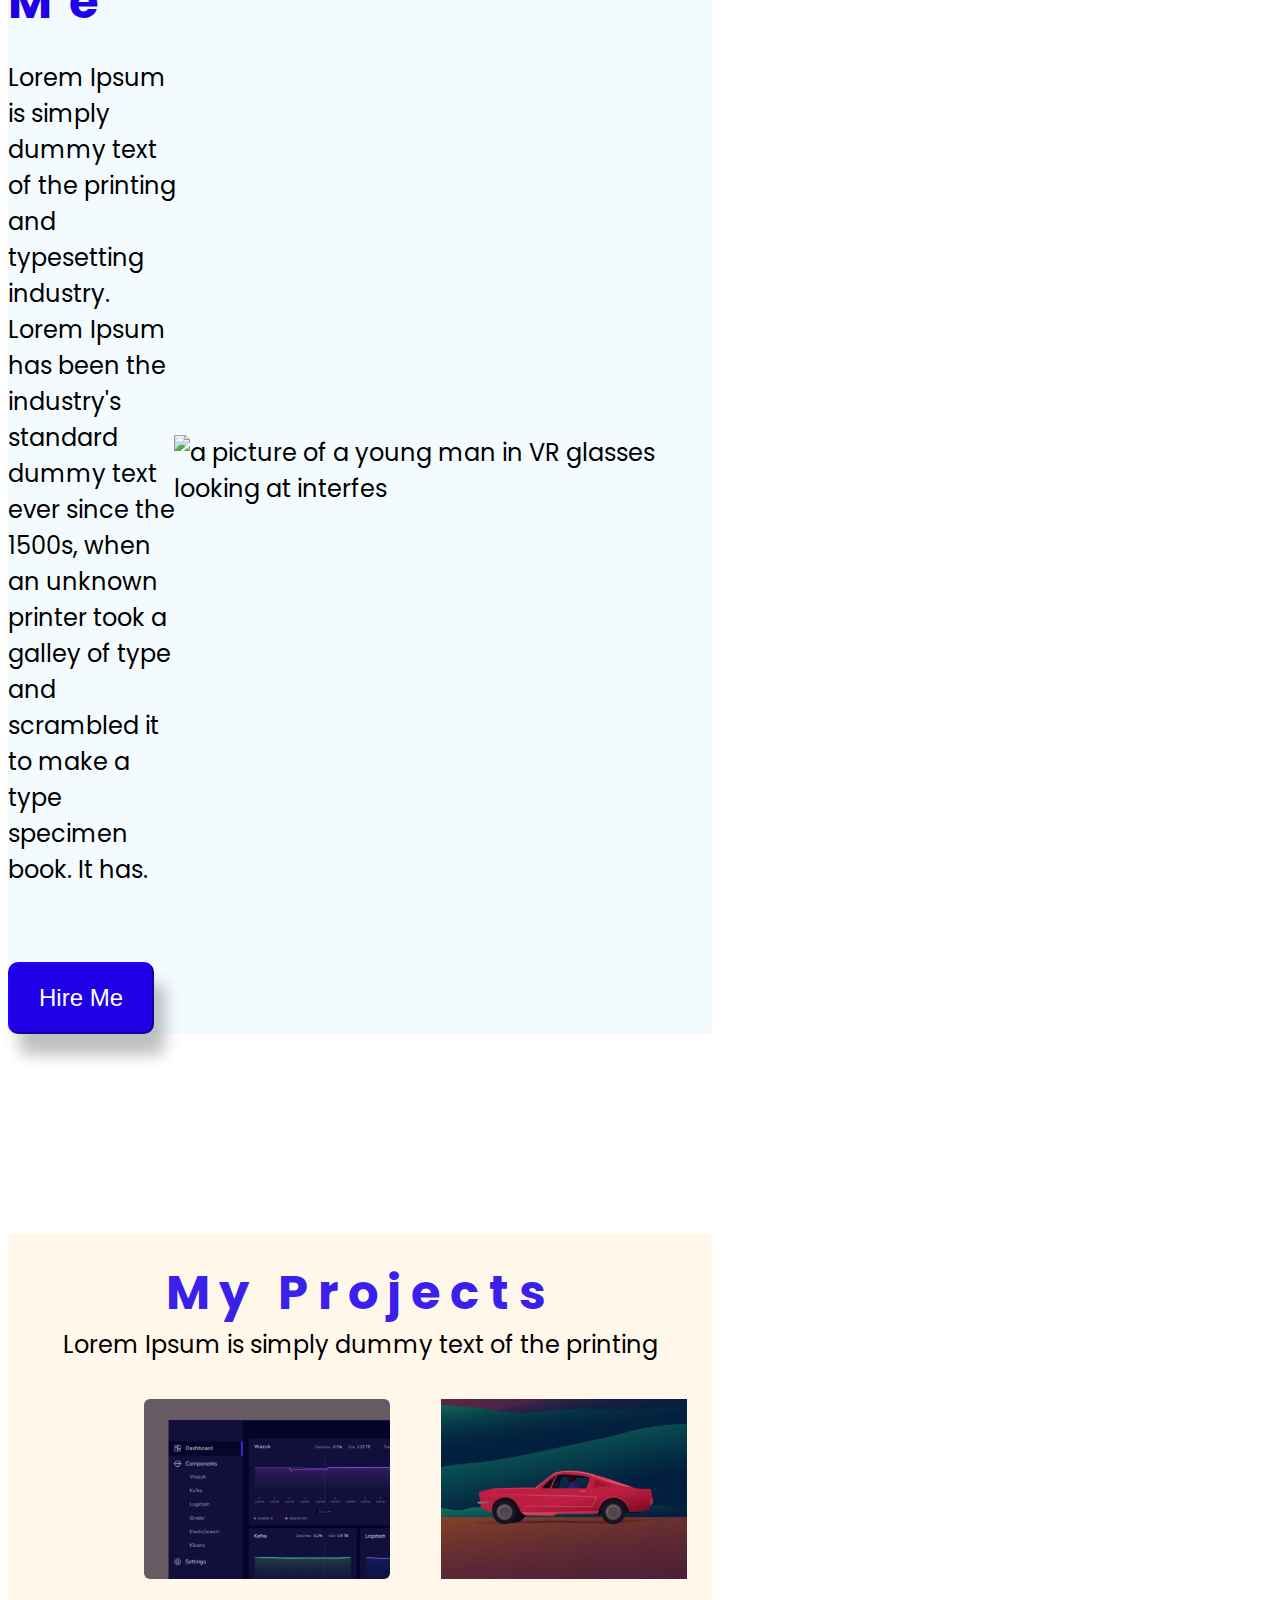
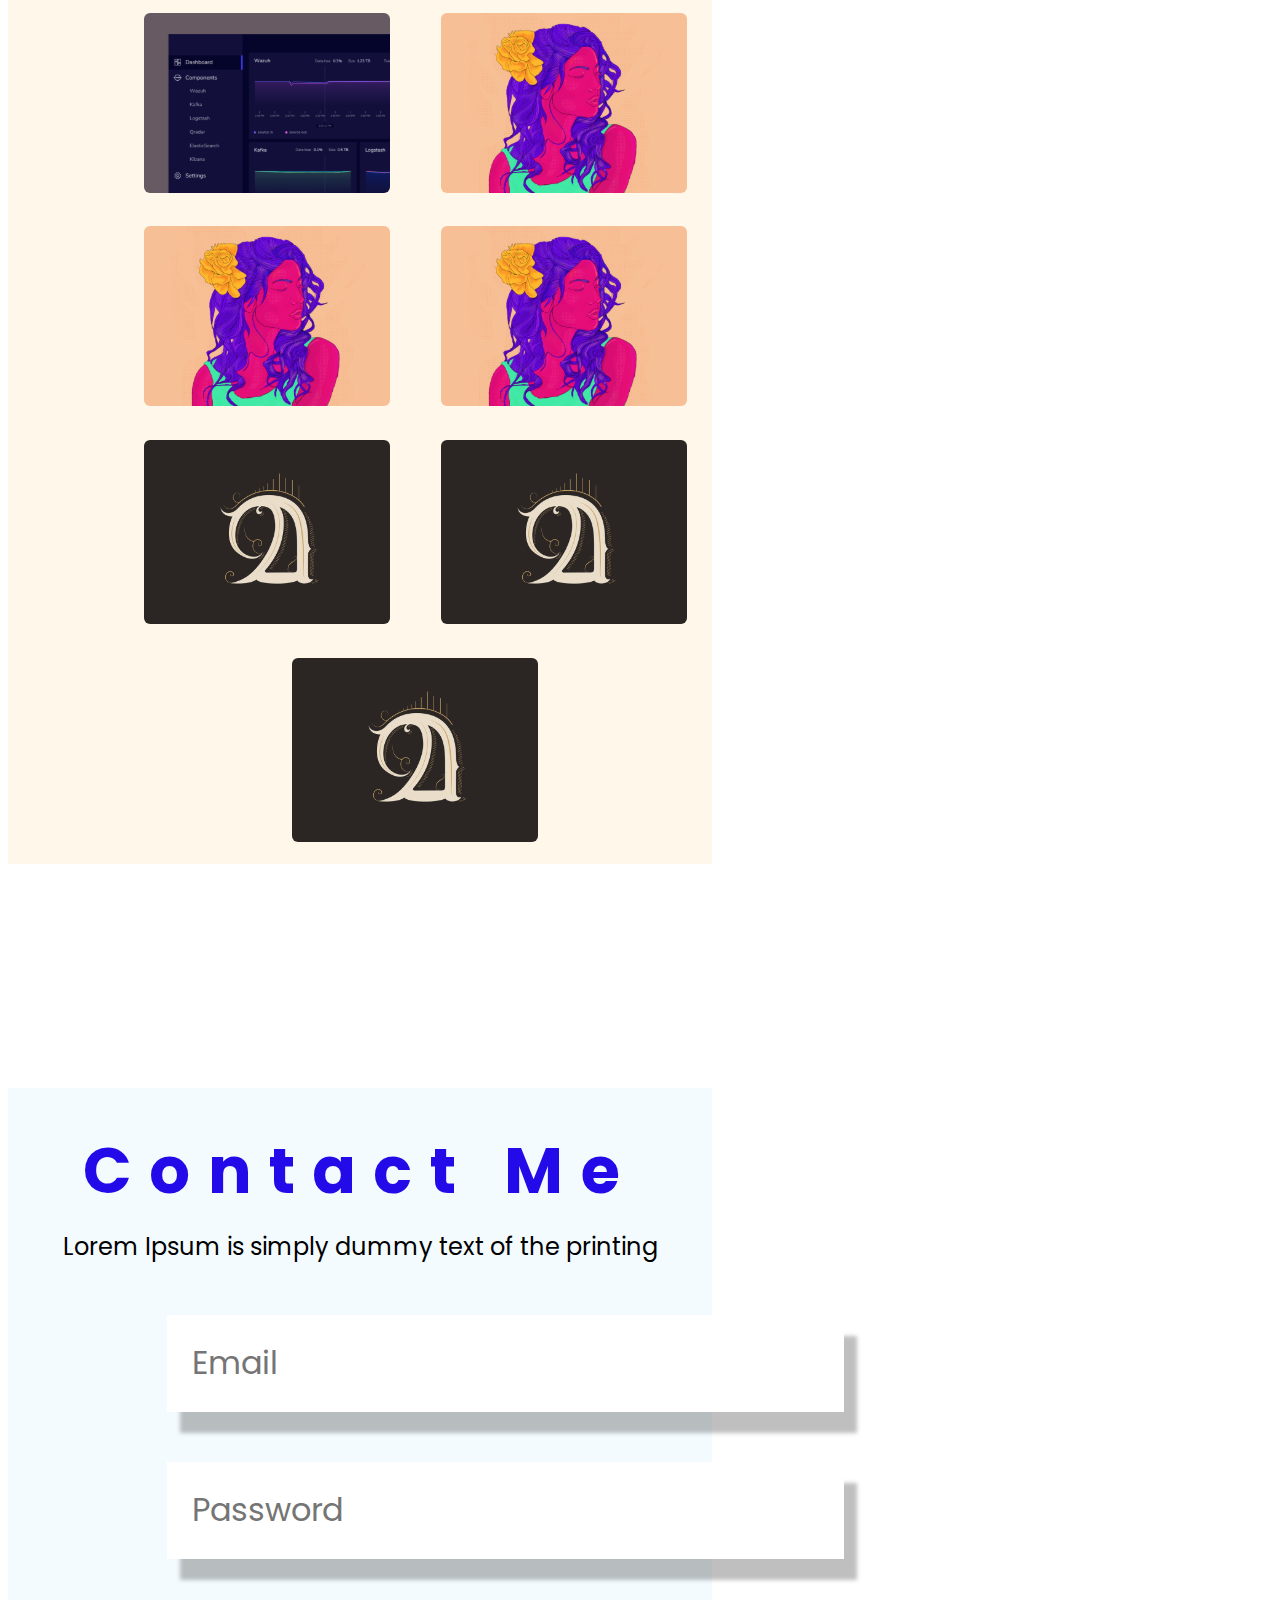
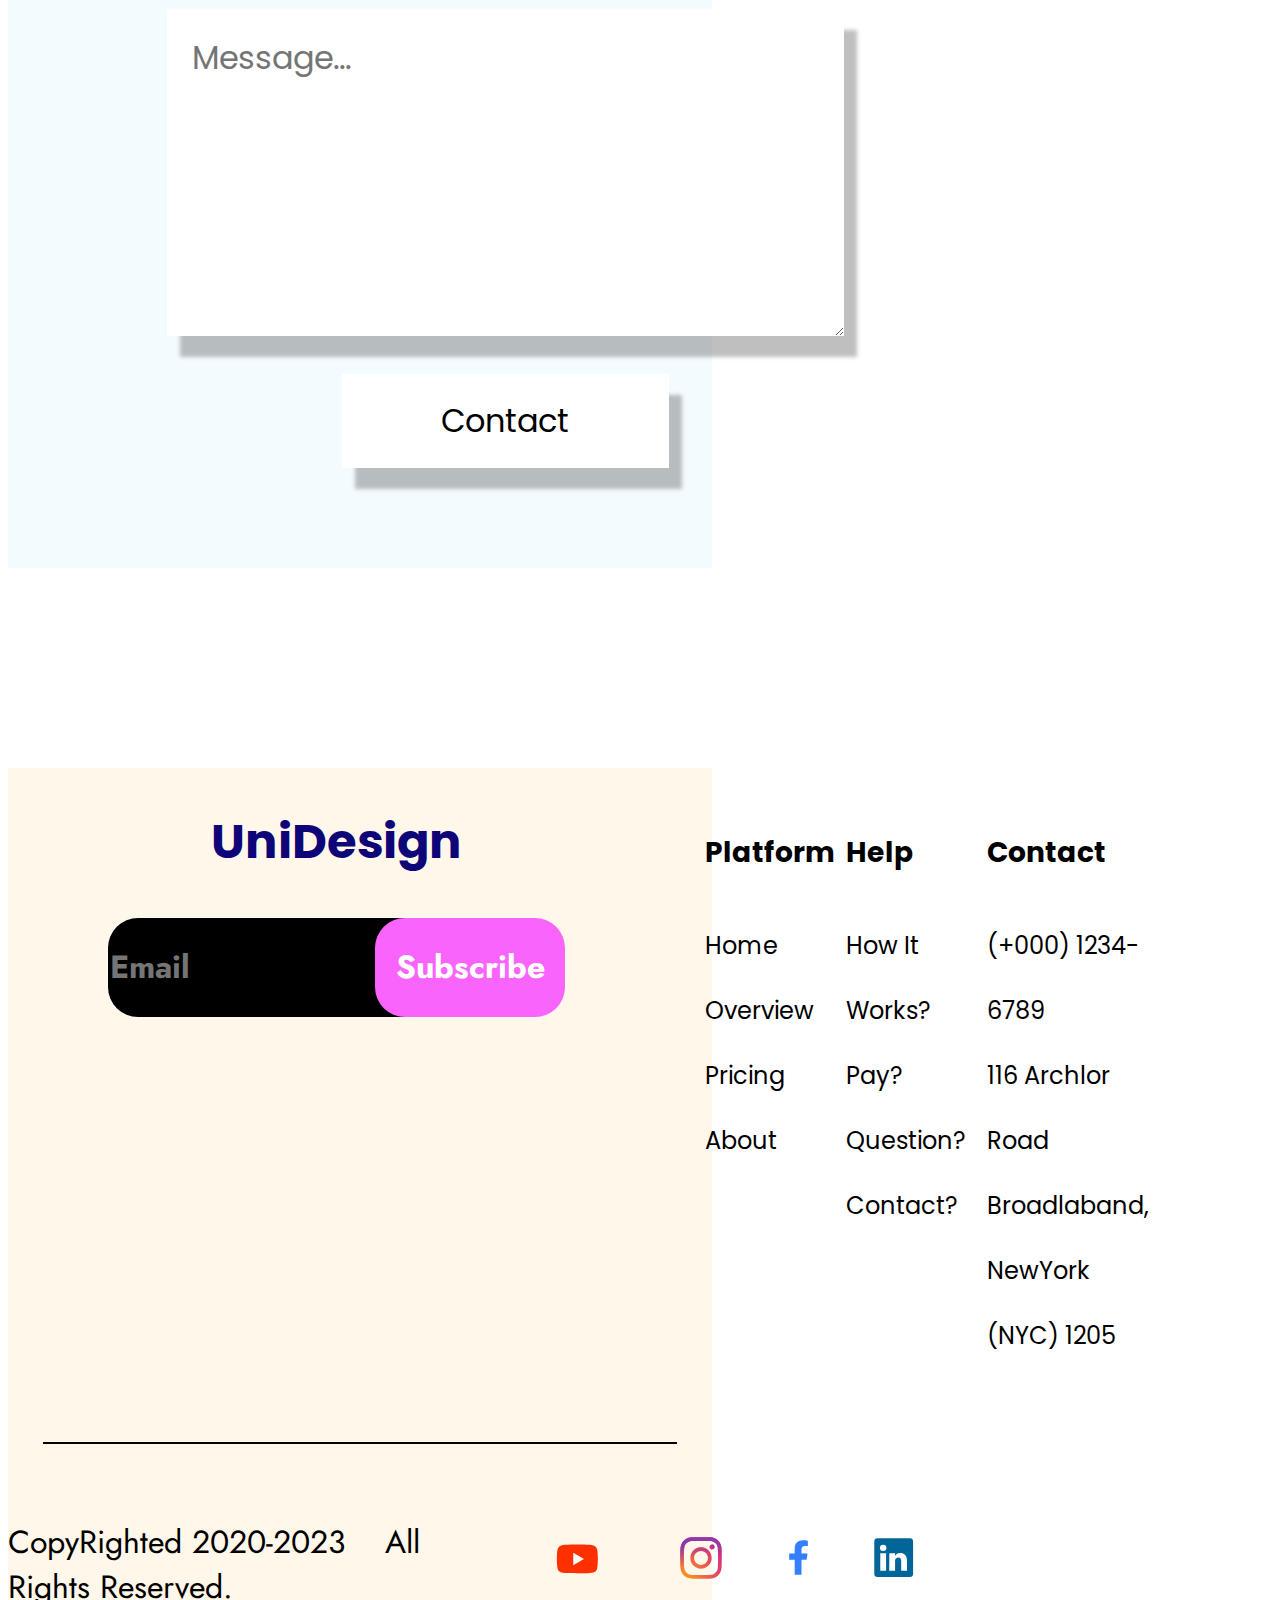
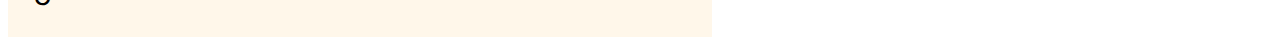
==== commit 7de58c7a: "99% done" ====
--- a/src/index.html
+++ b/src/index.html
@@ -25,11 +25,13 @@
           <h3 class="welcome-subtitle">Welcome To My PortFolio</h3>
           <h1 class="welcome-title">Hi, I am Steven <br> UI/UX <span>Designer</span></h1>
           <p class="welcome-text">Lorem Ipsum dolar sit amet, consectetur adipicsing elit. Locus odio et, plateo erat est sed turpis hoc equit</p>
+          
           <div>
             <button class="welcome-button blue-button">Hire Me</button>
             <button class="welcome-button transparent-button">My Project</button>
           </div>
         </div>
+
         <div class="welcome-image-container">
           <img class="welcome-image" src="../assets/images/main-photo.png" alt="photo of a young man with a fashionable hairstyle">
         </div>
@@ -41,10 +43,12 @@
         <div class="about-text-container">
           <h2 class="about-title">About Me</h2>
           <p class="about-text">Lorem Ipsum is simply dummy text of the printing and typesetting industry. Lorem Ipsum has been the industry's standard dummy text ever since the 1500s, when an unknown printer took a galley of type and scrambled it to make a type specimen book. It has.</p>
-        <div class="about-button-container"> 
-          <button class="about-button blue-button">Hire Me</button>
+        
+          <div class="about-button-container"> 
+            <button class="about-button blue-button">Hire Me</button>
+          </div>
         </div>
-        </div>
+
         <div class="about-image-container">
           <img class="about-image" src="../assets/images/aboutMe-dude.svg" alt="a picture of a young man in VR glasses looking at interfes">
         </div>
@@ -57,6 +61,7 @@
           <h2 class="projects-title">My Projects</h2>
           <p class="projects-text">Lorem Ipsum is simply dummy text of the printing</p>
         </div>
+
         <div class="projects-images-container">
           <ul class="projects-images-list">
             <li><img src="../assets/images/project-icon1.svg" alt="image of the interface"></li>
@@ -79,6 +84,7 @@
           <h2 class="contact-title">Contact Me</h2>
           <p class="contact-text">Lorem Ipsum is simply dummy text of the printing</p>
         </div>
+
         <div class="contact-form">
           <div class="contact-form-container">
             <form action="#">
@@ -93,10 +99,12 @@
               <label for="message"></label>
               <textarea type="text" id="message" placeholder="Message..."></textarea>
             </form>
+
             <div class="contact-button-container"> 
               <button class="contact-button">Contact</button>
             </div>
           </div>
+
           <div class="contact-image-container">
             <img class="contact-image" src="../assets/images/contact-dude.svg" alt="">
           </div>
@@ -106,12 +114,66 @@
       <div class="whitespace"></div>
     
     </main>
+
     <footer>
-      <section>
-        <div>
+      <section class="footer-main-container">
+        
+        <div class="footer-aside-logo">
           <span class="logo">UniDesign</span>
+
+        <div class="footer-aside-form">
+          <form action="#">
+            <label for="footer-email"></label>
+            <input type="text" id="footer-email" placeholder="Email">
+          </form>
+          <button class="footer-button">Subscribe</button>
+        </div>
+        </div>
+
+        <div class="footer-platform-list">
+          <ul>
+            <li><h3>Platform</h3></li>
+            <li>Home</li>
+            <li>Overview</li>
+            <li>Pricing</li>
+            <li>About</li>
+          </ul>
+        </div>
+
+        <div class="footer-help-list">
+          <ul>
+            <li><h3>Help</h3></li>
+            <li>How It Works?</li>
+            <li>Pay?</li>
+            <li>Question?</li>
+            <li>Contact?</li>
+          </ul>
+        </div>
+
+        <div class="footer-contact-list">
+          <ul>
+            <li><h3>Contact</h3></li>
+            <li>(+000) 1234-6789</li>
+            <li>116 Archlor Road Broadlaband, NewYork (NYC) 1205</li>
+          </ul>
         </div>
       </section>
+
+      <hr>
+      
+      <section class="footer-end-container">
+        <div class="footer-end-text"><h2>CopyRighted 2020-2023 &nbsp&nbsp All Rights Reserved.</h2>
+          <div class="footer-end-icons">
+            <ul class="footer-end-icons-list">
+              <li class="footer-icon-1"><a href="#"><img src="../assets/images/sm-youtube.svg" alt="YouTube icon"></a></li>
+              <li class="footer-icon-2"><a href="#"><img src="../assets/images/sm-instagram.svg" alt="Instagram icon"></a></li>
+              <li class="footer-icon-3"><a href="#"><img src="../assets/images/sm-facebook.svg" alt="Facebook icon"></a></li>
+              <li class="footer-icon-4"><a href="#"><img src="../assets/images/sm-linkedin.svg" alt="LinkedIn icon"></a></li>
+            </ul>
+          </div>
+        </div>
+      </section>
+
     </footer>
   </body>
 </html>--- a/src/style.css
+++ b/src/style.css
@@ -45,7 +45,7 @@
 }
 
 body {
-    width: 100vw;
+    width: 55vw;
     height: 100vh;
 }
 
@@ -61,7 +61,6 @@
     font-weight: 700;
     font-size: 2rem;
     line-height: 2rem;
-    
     color: var(--logo-color);
 }
 
@@ -82,10 +81,9 @@
 .menu-item a {
     font-size: 30px;
     line-height: 45px;
+    color: #686565;
 
     text-decoration: none;
-    
-    color: #686565;
 }
 
 .welcome {
@@ -95,21 +93,19 @@
 }
 
 .welcome-text-container {
-    width: 40%;
+    width: 44%;
 }
 
 .welcome-subtitle {
     font-size: 30px;
     font-weight: 400;
     line-height: 45px;
-
     color: #2000E7;
 }
 
 .welcome-title {
     font-size: 2rem;
     line-height: 3rem;
-    
     color: #2000E7;
 }
 
@@ -189,7 +185,6 @@
 .about-title {
     font-size: 2rem;
     letter-spacing: 0.35em;
-
     color: #2000E7;
 }
 
@@ -217,10 +212,9 @@
     font-size: 2rem;
     line-height: 2rem;
     letter-spacing: 0.2em;
-
-    margin: 35px auto 10px auto;
-
     color: #3B1FEA;
+    
+    margin: 35px auto 10px auto; 
 }
 
 .projects-text {
@@ -231,7 +225,8 @@
     display: flex;
     justify-content: space-around;
     flex-wrap: wrap;
-    margin-left: 15%;
+
+    margin-left: 10%;
 }
 
 .projects-images-list li {
@@ -249,7 +244,6 @@
     flex-direction: column;
     align-items: center;
     height: 70%;
-    
 }
 
 .contact-title {
@@ -295,7 +289,7 @@
 }
 
 #message {
-    height: 350px;
+    height: 300px;
 
     margin-bottom: 25px;
     padding-top: 25px;
@@ -334,4 +328,107 @@
 
 footer {
     background-color: var(--color-space-second);
+}
+
+.footer-main-container {
+    display: flex;
+    align-content: center;
+    justify-content: space-around;
+}
+
+.footer-aside-logo {
+    text-align: center;
+    margin: 50px;
+}
+
+.footer-aside-form {
+    display: flex;
+    margin: 50px;
+}
+
+.footer-aside-form * {
+    font-family: Jost;
+    font-weight: 700;
+    font-size: 32px;
+    line-height: 48px;
+    color: var(--form-text-color);
+}
+
+#footer-email {
+    width: 323px;
+    height: 97px;
+    border-radius: 30px;
+    border: none;
+
+    background-color: black;
+    color: white;
+}
+
+.footer-button {
+    width: 190px;
+    height: 99px;
+    margin-left: -60px;
+    border-radius: 30px;
+    border: none;
+
+    background-color: #F965FC;
+    color: var(--button-text-color);
+}
+
+.footer-platform-list,
+.footer-help-list,
+.footer-contact-list {
+    display: flex;
+    justify-content: space-between;
+
+    width: 20%;
+
+    list-style-type: none;
+    line-height: 65px;
+}
+
+.footer-main-container li {
+    list-style-type: none;
+    line-height: 65px;
+}
+
+hr {
+    border: 1px solid black;
+    margin: 50px 5%;
+}
+
+.footer-end-text {
+    display: flex;
+    justify-content: space-around;
+}
+
+.footer-end-text h2 {
+    font-family: Jost;
+    font-weight: 400;
+    font-size: 32px;
+    line-height: 45px;
+}
+
+.footer-end-icons {
+    width: 30%;
+}
+
+.footer-end-icons-list {
+    display: flex;
+    justify-content: space-around;
+    align-items: center;
+
+    margin: auto;
+
+    list-style: none;
+}
+
+.footer-icon-1,
+.footer-icon-2,
+.footer-icon-3 {
+    margin-right: 50px;
+}
+
+.footer-icon-1 {
+    margin-top: 50px;
 }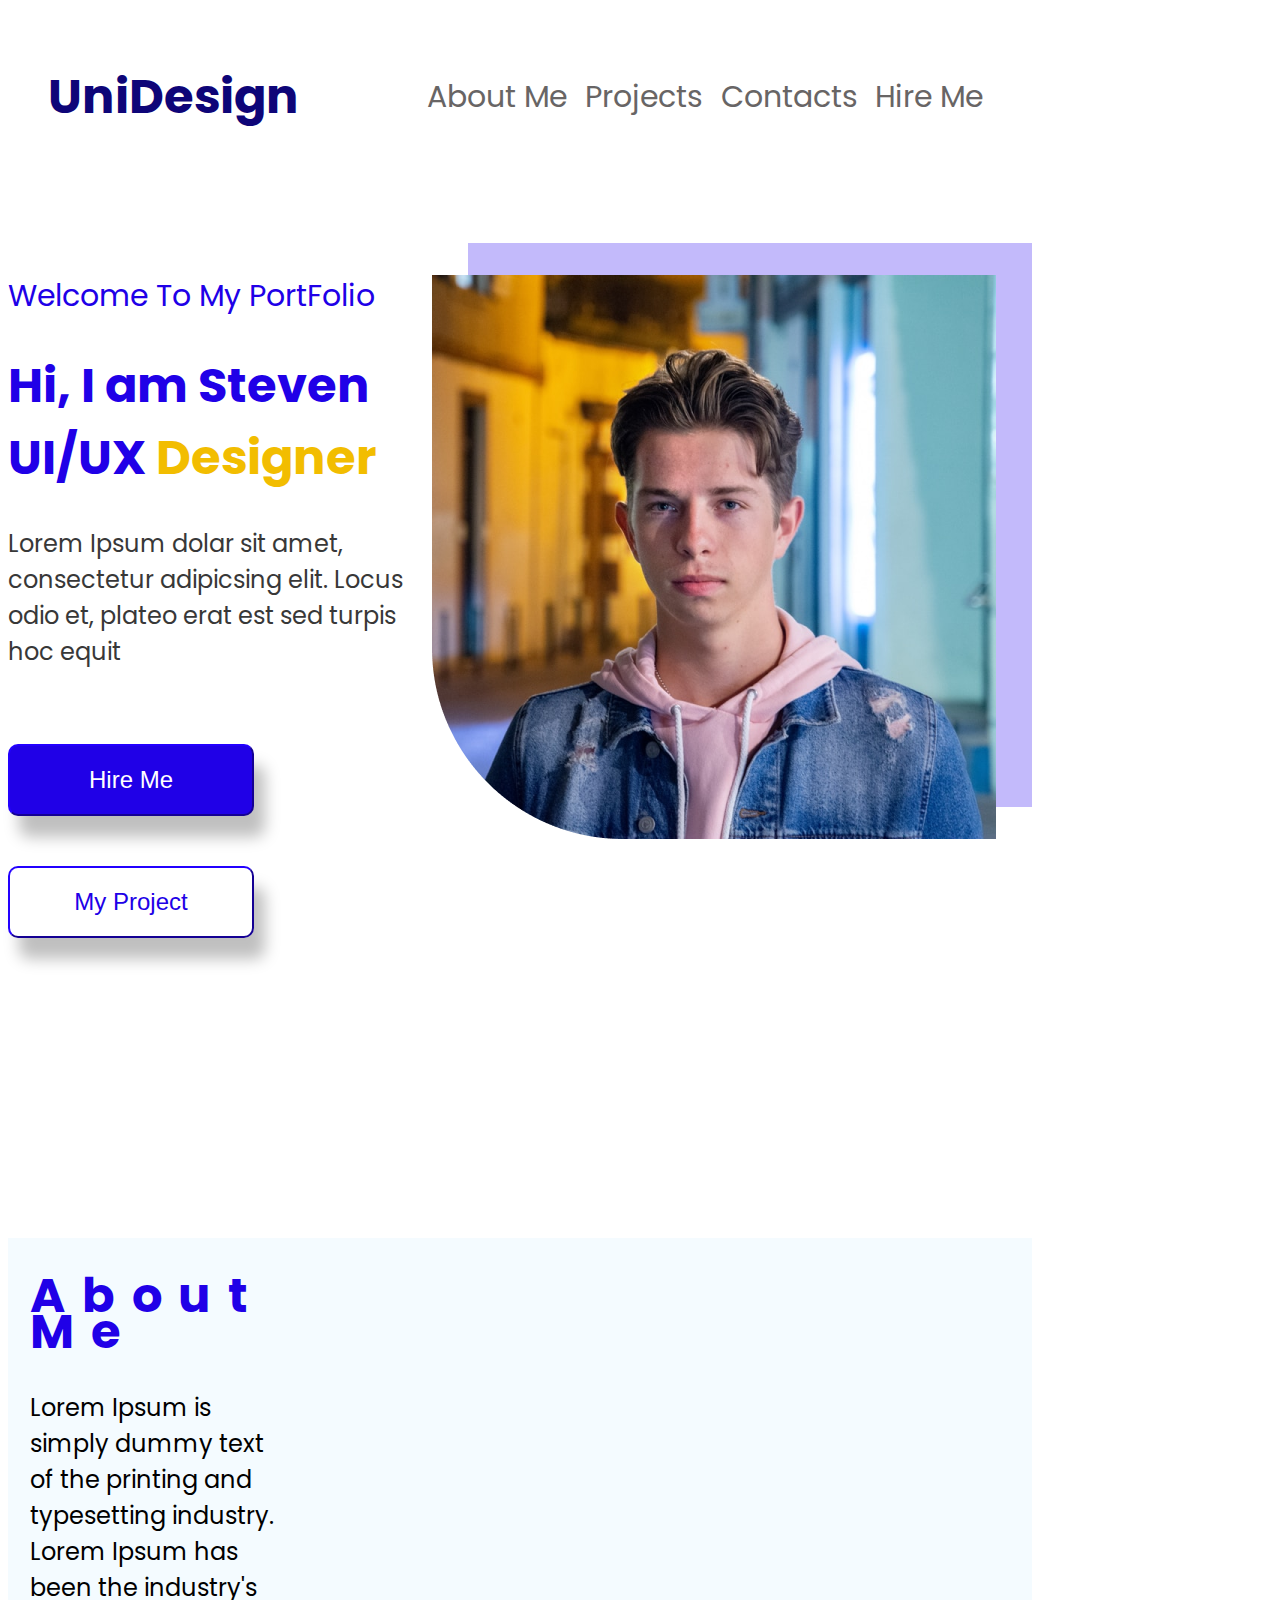
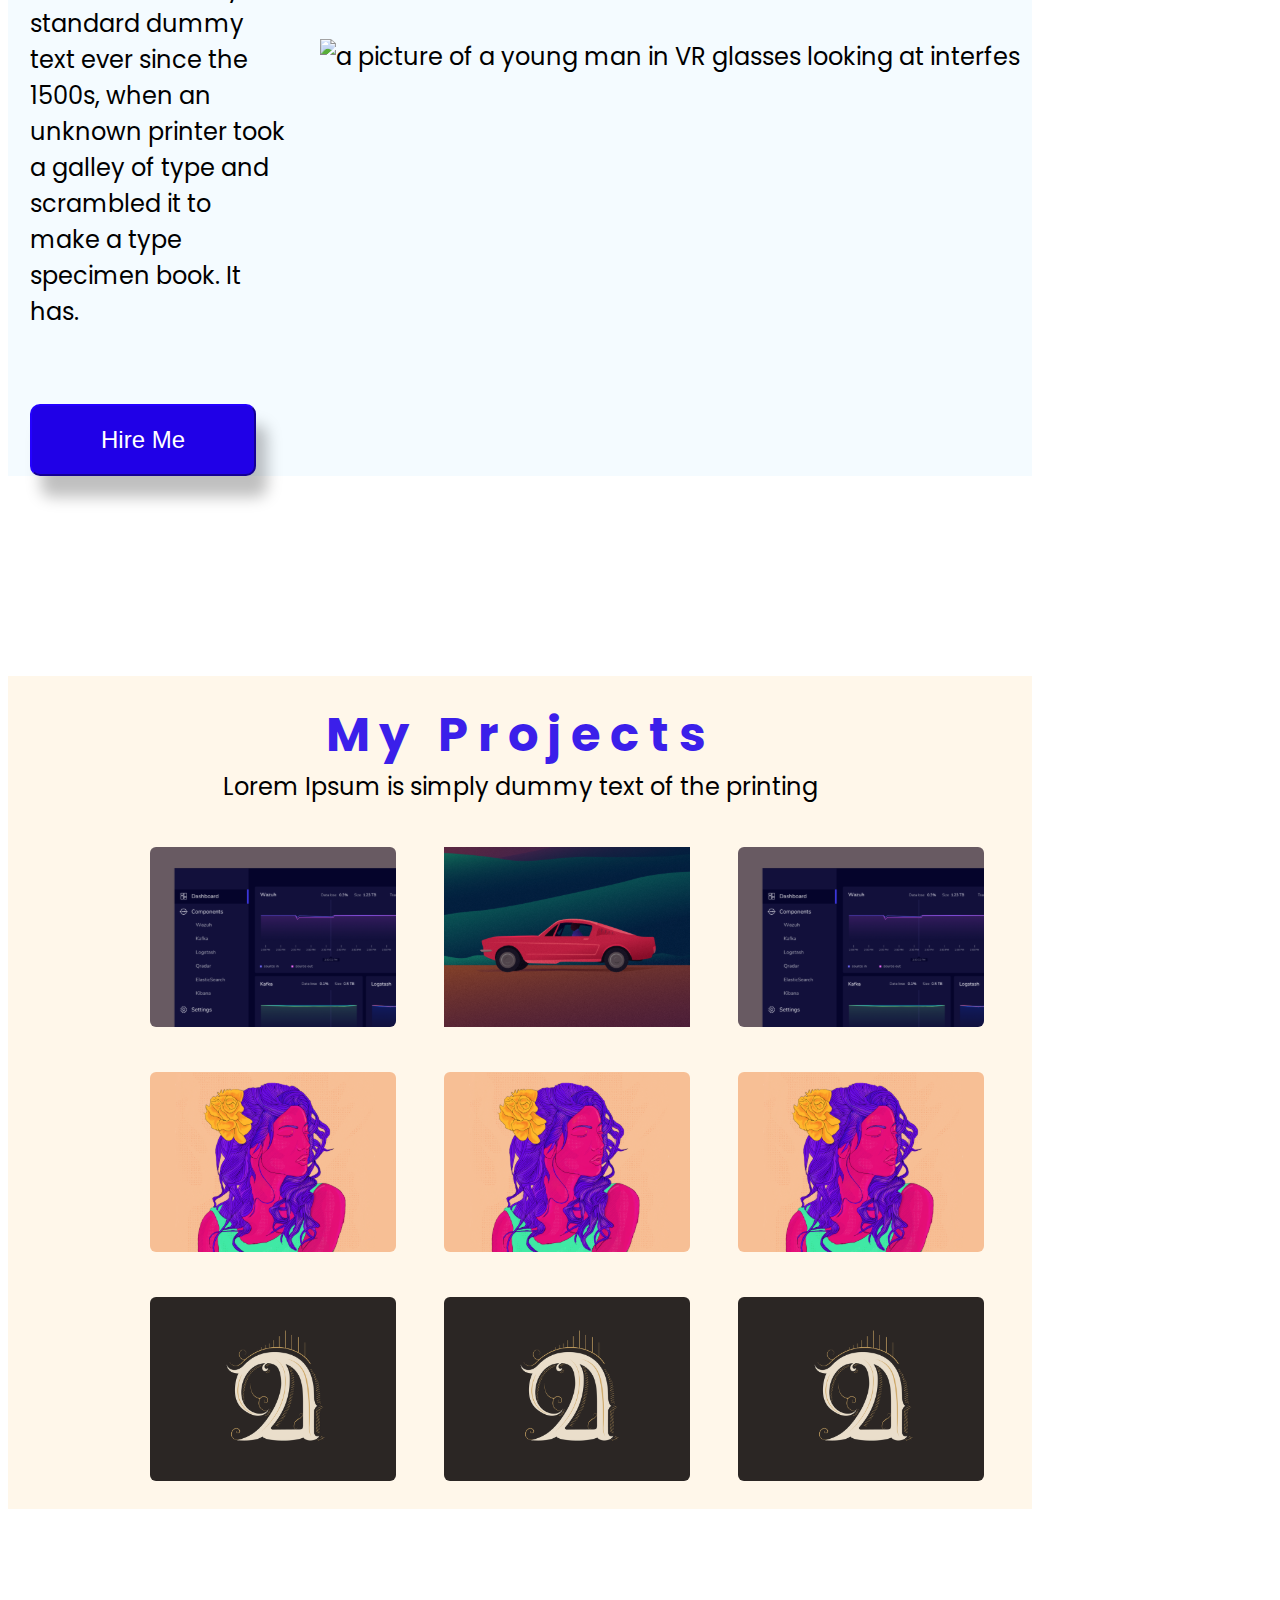
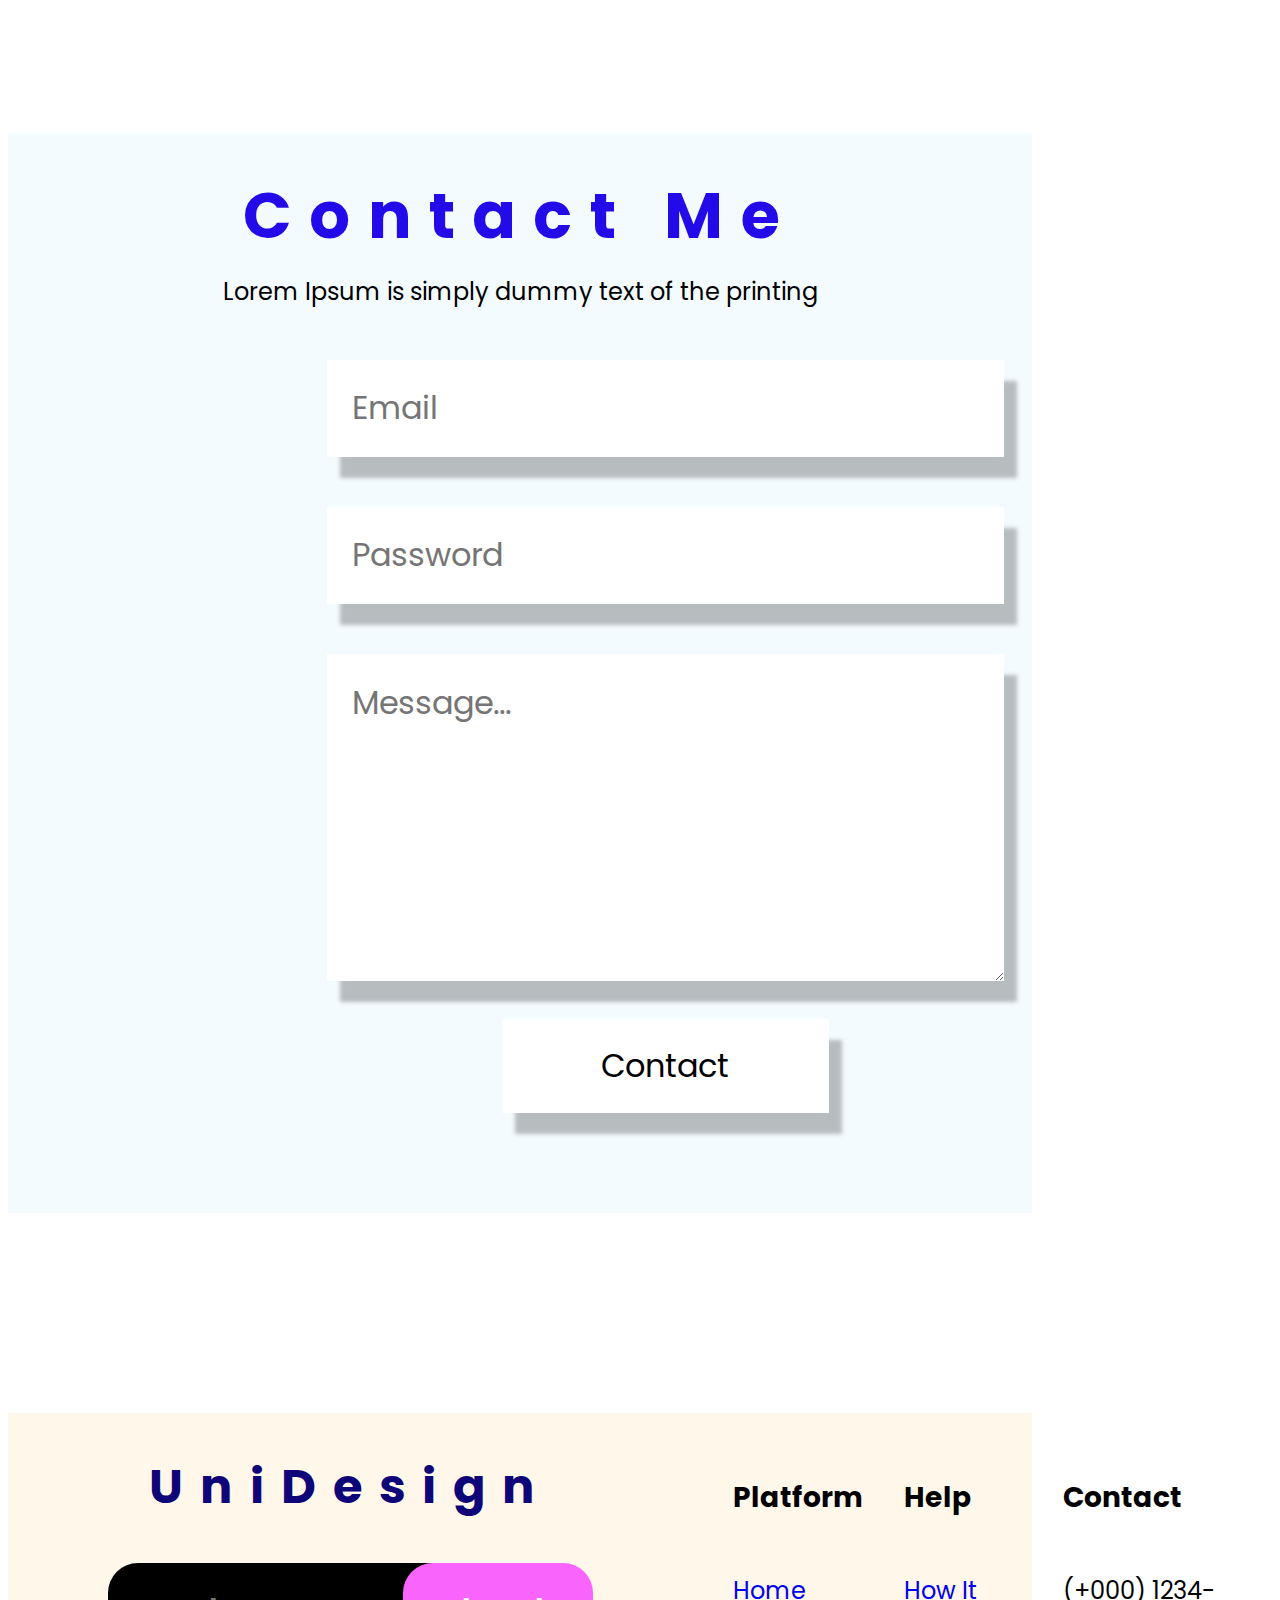
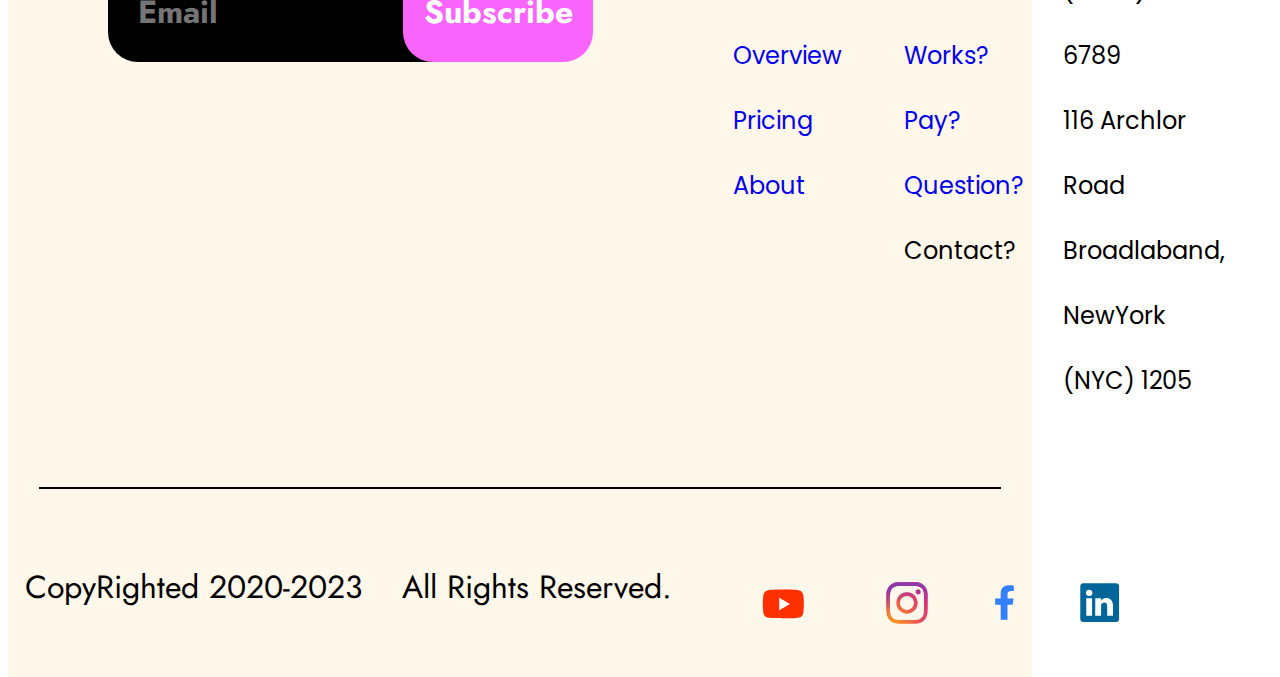
==== commit 5ad2cf44: "project done!" ====
--- a/src/index.html
+++ b/src/index.html
@@ -11,9 +11,9 @@
         <span class="logo">UniDesign</span>
         <div class="menu-container">
             <ul class="menu">
-              <li class="menu-item"><a href="#">About Me</a></li>
-              <li class="menu-item"><a href="#">Projects</a></li>
-              <li class="menu-item"><a href="#">Contacts</a></li>
+              <li class="menu-item"><a href="#about">About Me</a></li>
+              <li class="menu-item"><a href="#projects">Projects</a></li>
+              <li class="menu-item"><a href="#contact">Contacts</a></li>
               <li class="menu-item"><a href="#">Hire Me</a></li>
             </ul>
         </div>
@@ -27,7 +27,7 @@
           <p class="welcome-text">Lorem Ipsum dolar sit amet, consectetur adipicsing elit. Locus odio et, plateo erat est sed turpis hoc equit</p>
           
           <div>
-            <button class="welcome-button blue-button">Hire Me</button>
+            <button class="welcome-button blue-button" id="hire">Hire Me</button>
             <button class="welcome-button transparent-button">My Project</button>
           </div>
         </div>
@@ -39,8 +39,8 @@
 
       <div class="whitespace"></div>
       
-      <section class="about">
-        <div class="about-text-container">
+      <section class="about" id="about">
+        <div class="about-text-container" >
           <h2 class="about-title">About Me</h2>
           <p class="about-text">Lorem Ipsum is simply dummy text of the printing and typesetting industry. Lorem Ipsum has been the industry's standard dummy text ever since the 1500s, when an unknown printer took a galley of type and scrambled it to make a type specimen book. It has.</p>
         
@@ -56,7 +56,7 @@
 
       <div class="whitespace"></div>
 
-      <section class="projects">
+      <section class="projects" id="projects">
         <div class="projects-text-container">
           <h2 class="projects-title">My Projects</h2>
           <p class="projects-text">Lorem Ipsum is simply dummy text of the printing</p>
@@ -79,7 +79,7 @@
 
       <div class="whitespace"></div>
 
-      <section class="contact">
+      <section class="contact" id="contact">
         <div class="contact-text-container">
           <h2 class="contact-title">Contact Me</h2>
           <p class="contact-text">Lorem Ipsum is simply dummy text of the printing</p>
@@ -133,20 +133,20 @@
         <div class="footer-platform-list">
           <ul>
             <li><h3>Platform</h3></li>
-            <li>Home</li>
-            <li>Overview</li>
-            <li>Pricing</li>
-            <li>About</li>
+            <li><a href="#">Home</a></li>
+            <li><a href="#">Overview</a></li>
+            <li><a href="#">Pricing</a></li>
+            <li><a href="#">About</a></li>
           </ul>
         </div>
 
         <div class="footer-help-list">
           <ul>
             <li><h3>Help</h3></li>
-            <li>How It Works?</li>
-            <li>Pay?</li>
-            <li>Question?</li>
-            <li>Contact?</li>
+            <li><a href="#">How It Works?</a></li>
+            <li><a href="#">Pay?</a></li>
+            <li><a href="#">Question?</a></li>
+            <li><a href="#"></a>Contact?</a></li>
           </ul>
         </div>
 
@@ -165,10 +165,10 @@
         <div class="footer-end-text"><h2>CopyRighted 2020-2023 &nbsp&nbsp All Rights Reserved.</h2>
           <div class="footer-end-icons">
             <ul class="footer-end-icons-list">
-              <li class="footer-icon-1"><a href="#"><img src="../assets/images/sm-youtube.svg" alt="YouTube icon"></a></li>
-              <li class="footer-icon-2"><a href="#"><img src="../assets/images/sm-instagram.svg" alt="Instagram icon"></a></li>
-              <li class="footer-icon-3"><a href="#"><img src="../assets/images/sm-facebook.svg" alt="Facebook icon"></a></li>
-              <li class="footer-icon-4"><a href="#"><img src="../assets/images/sm-linkedin.svg" alt="LinkedIn icon"></a></li>
+              <li class="footer-icon-1"><a href="https://www.youtube.com/"><img src="../assets/images/sm-youtube.svg" alt="YouTube icon"></a></li>
+              <li class="footer-icon-2"><a href="http://instagram.com/"><img src="../assets/images/sm-instagram.svg" alt="Instagram icon"></a></li>
+              <li class="footer-icon-3"><a href="https://facebook.com/"><img src="../assets/images/sm-facebook.svg" alt="Facebook icon"></a></li>
+              <li class="footer-icon-4"><a href="https://www.linkedin.com/"><img src="../assets/images/sm-linkedin.svg" alt="LinkedIn icon"></a></li>
             </ul>
           </div>
         </div>
--- a/src/style.css
+++ b/src/style.css
@@ -8,6 +8,7 @@
     --button-alt-color: #FFFFFF;
     --button-text-color: #FFFFFF;
     --button-shadow-color: #00000040;
+    --footer-basic-color: #F965FC;
 
     --color-space-first: #f4fbff;
     --color-space-second: #fff7ea;
@@ -45,8 +46,12 @@
 }
 
 body {
-    width: 55vw;
+    width: 80vw;
     height: 100vh;
+}
+
+a {
+    text-decoration: none;
 }
 
 .header-container {
@@ -82,8 +87,6 @@
     font-size: 30px;
     line-height: 45px;
     color: #686565;
-
-    text-decoration: none;
 }
 
 .welcome {
@@ -319,7 +322,7 @@
 
 .contact-button:active {
     color: var(--button-text-color);
-    background-color: var(--button-basic-color);
+    background-color: black;
 }
 
 .contact-image-container {
@@ -334,10 +337,12 @@
     display: flex;
     align-content: center;
     justify-content: space-around;
+    margin-right: 100px;
 }
 
 .footer-aside-logo {
     text-align: center;
+    letter-spacing: 0.70em;
     margin: 50px;
 }
 
@@ -360,6 +365,8 @@
     border-radius: 30px;
     border: none;
 
+    padding-left: 30px;
+
     background-color: black;
     color: white;
 }
@@ -367,12 +374,24 @@
 .footer-button {
     width: 190px;
     height: 99px;
+    
     margin-left: -60px;
+    
     border-radius: 30px;
     border: none;
 
-    background-color: #F965FC;
+    background-color: var(--footer-basic-color);
     color: var(--button-text-color);
+}
+
+.footer-button:hover {
+    border: solid black;
+}
+
+.footer-button:active {
+    background-color: black;
+    color: var(--footer-basic-color);
+    border: solid var(--footer-basic-color);
 }
 
 .footer-platform-list,
@@ -384,6 +403,7 @@
     width: 20%;
 
     list-style-type: none;
+    text-decoration: none;
     line-height: 65px;
 }
 
@@ -394,7 +414,7 @@
 
 hr {
     border: 1px solid black;
-    margin: 50px 5%;
+    margin: 50px 3%;
 }
 
 .footer-end-text {
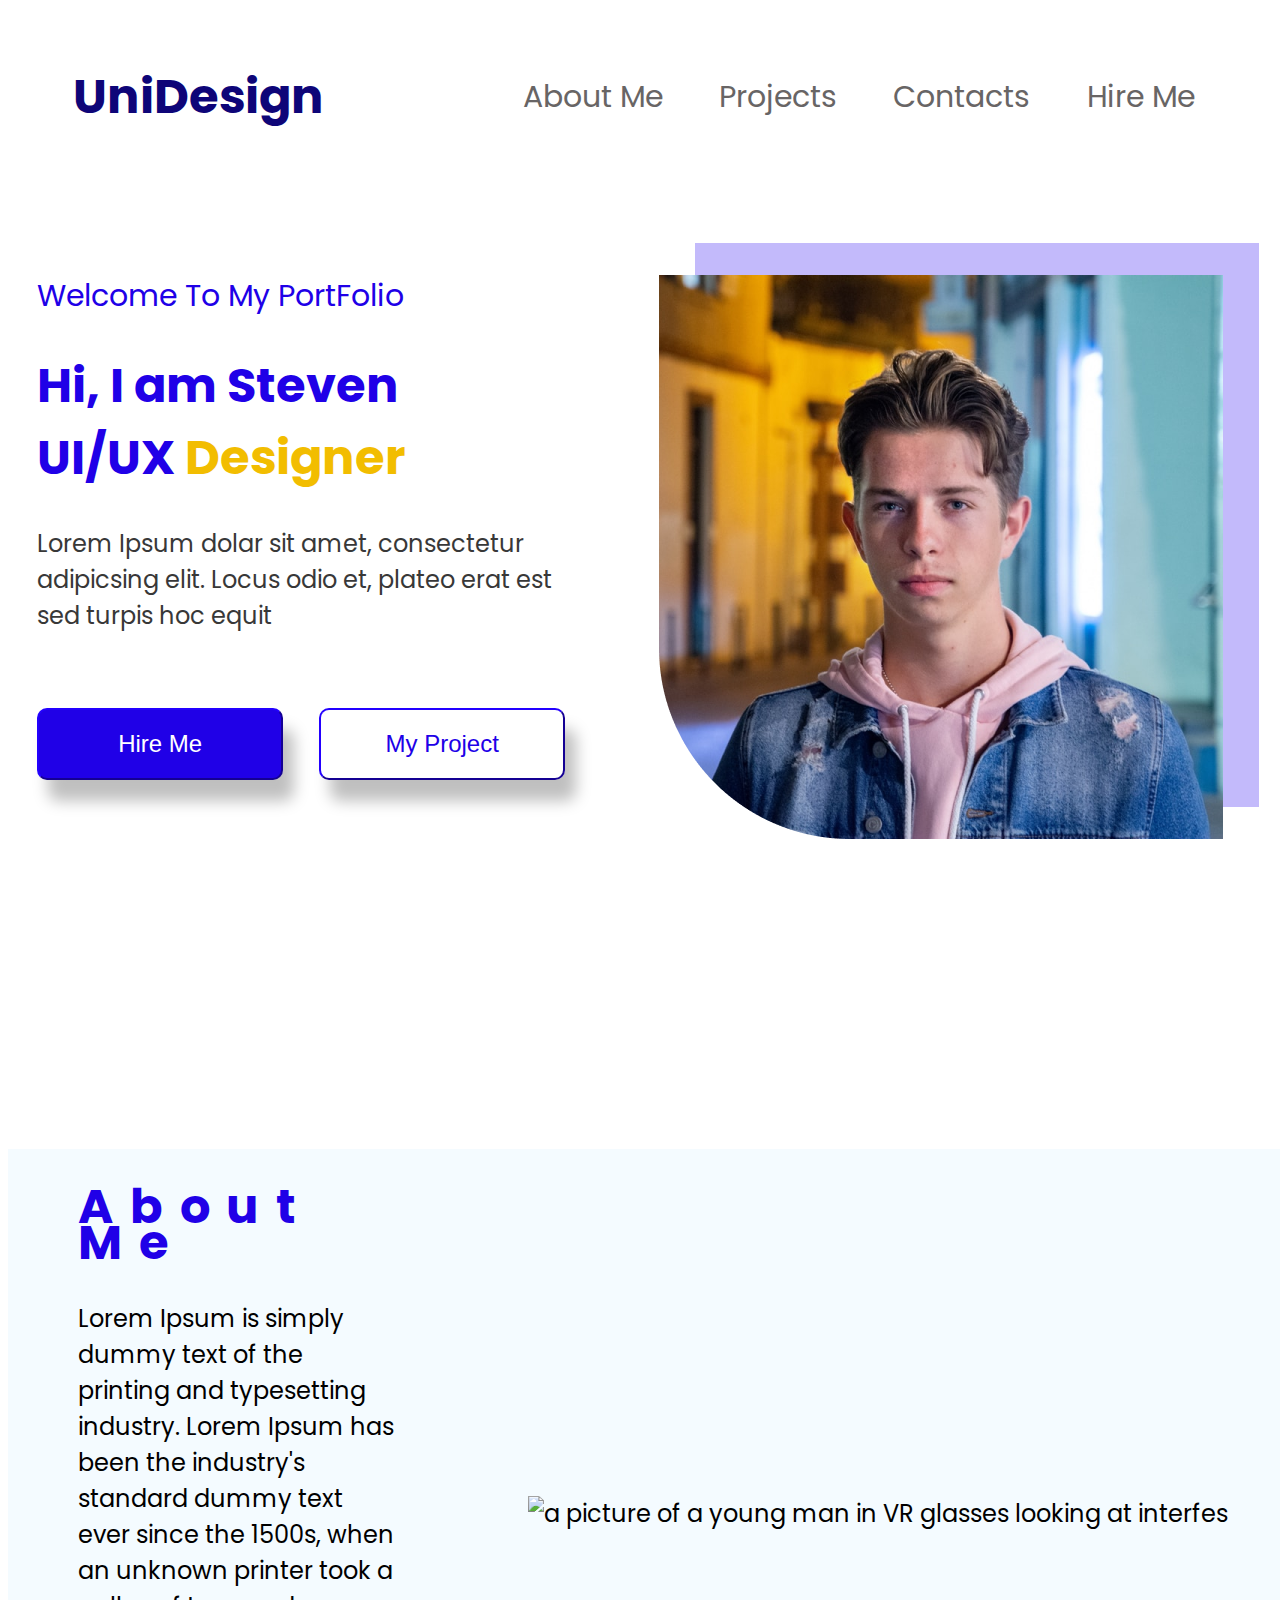
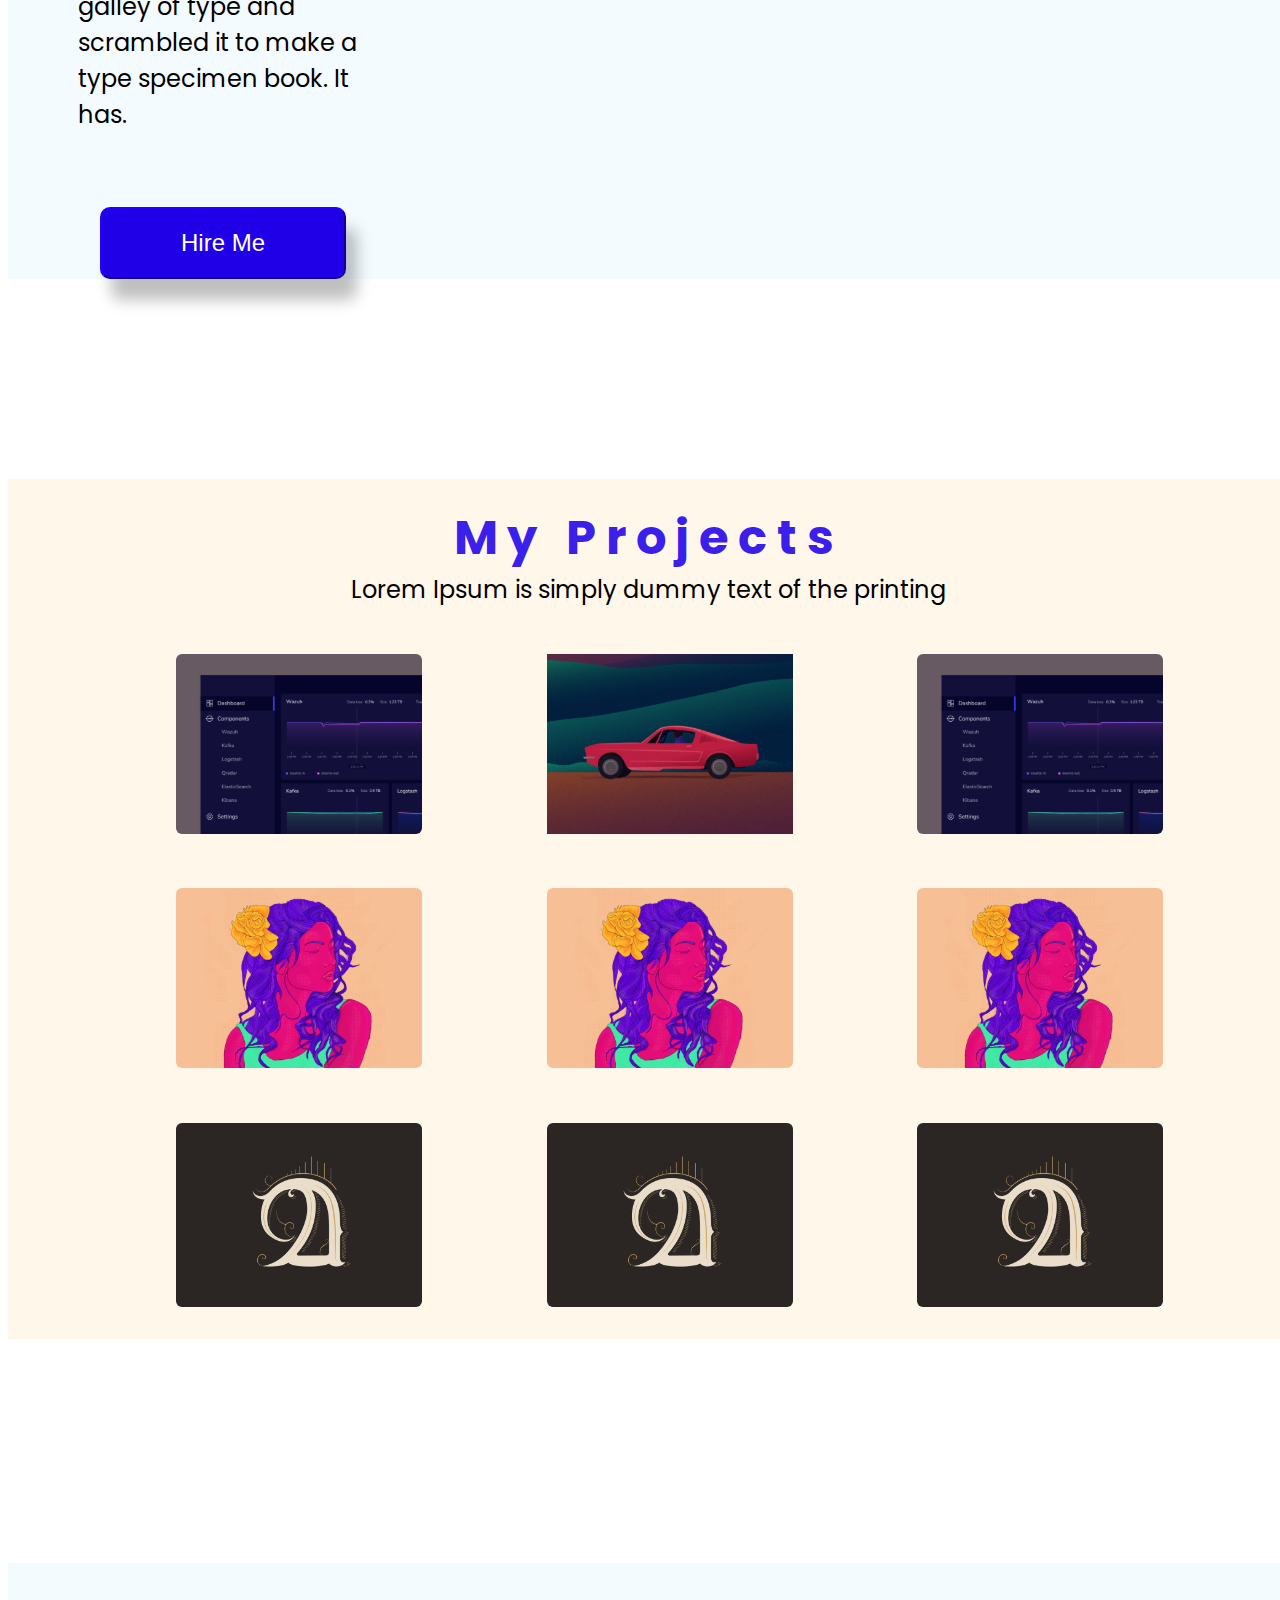
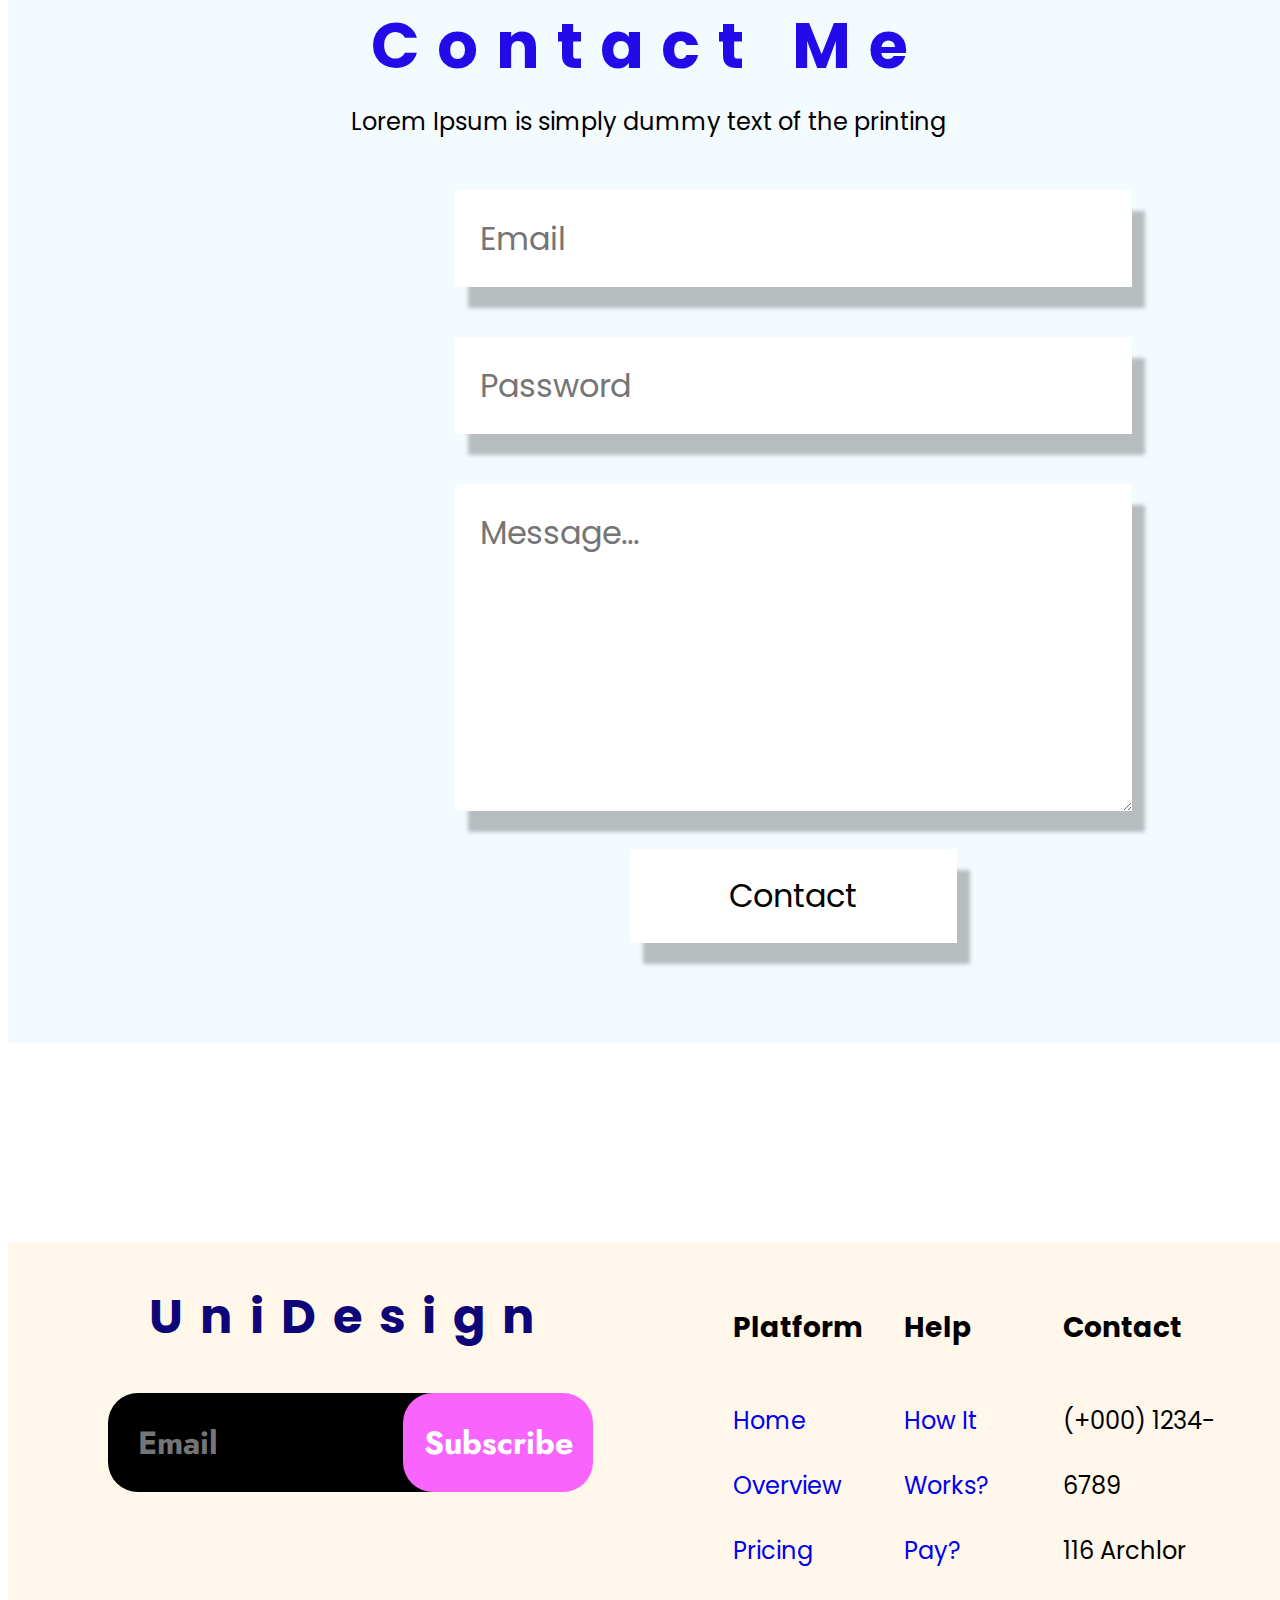
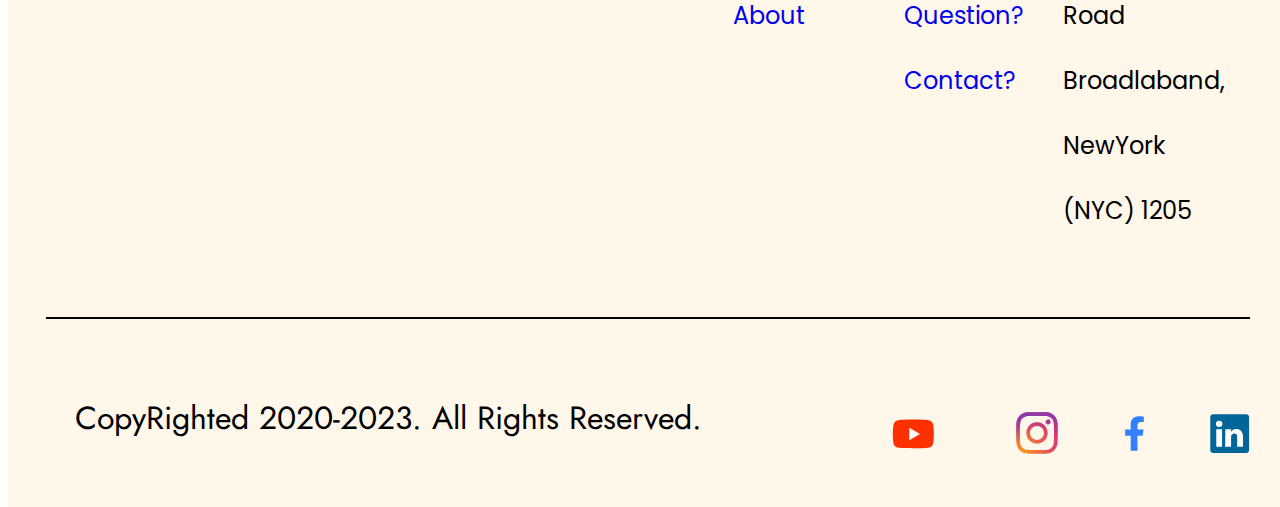
==== commit 283f860d: "final edits" ====
--- a/src/index.html
+++ b/src/index.html
@@ -1,5 +1,5 @@
 <!DOCTYPE html>
-<html lang="eng">
+<html lang="en">
   <head>
     <meta charset="UTF-8">
     <title>Figma Template</title>
@@ -97,7 +97,7 @@
             </form>
             <form action="#">
               <label for="message"></label>
-              <textarea type="text" id="message" placeholder="Message..."></textarea>
+              <textarea id="message" placeholder="Message..."></textarea>
             </form>
 
             <div class="contact-button-container"> 
@@ -146,7 +146,7 @@
             <li><a href="#">How It Works?</a></li>
             <li><a href="#">Pay?</a></li>
             <li><a href="#">Question?</a></li>
-            <li><a href="#"></a>Contact?</a></li>
+            <li><a href="#">Contact?</a></li>
           </ul>
         </div>
 
@@ -162,7 +162,7 @@
       <hr>
       
       <section class="footer-end-container">
-        <div class="footer-end-text"><h2>CopyRighted 2020-2023 &nbsp&nbsp All Rights Reserved.</h2>
+        <div class="footer-end-text"><h2>CopyRighted 2020-2023. All Rights Reserved.</h2>
           <div class="footer-end-icons">
             <ul class="footer-end-icons-list">
               <li class="footer-icon-1"><a href="https://www.youtube.com/"><img src="../assets/images/sm-youtube.svg" alt="YouTube icon"></a></li>
--- a/src/style.css
+++ b/src/style.css
@@ -8,7 +8,7 @@
     --button-alt-color: #FFFFFF;
     --button-text-color: #FFFFFF;
     --button-shadow-color: #00000040;
-    --footer-basic-color: #F965FC;
+    --button-footer-color: #F965FC;
 
     --color-space-first: #f4fbff;
     --color-space-second: #fff7ea;
@@ -46,7 +46,7 @@
 }
 
 body {
-    width: 80vw;
+    width: 100vw;
     height: 100vh;
 }
 
@@ -143,7 +143,7 @@
 }
 
 .blue-button:hover {
-    transform: scale(105%);
+    transform: scale(1.1);
 }
 
 .blue-button:active {
@@ -159,7 +159,7 @@
 .transparent-button:hover {
     color: var(--button-basic-color);
     background-color: var(--button-alt-color);
-    transform: scale(105%);
+    transform: scale(1.1);
 }
 
 .transparent-button:active {
@@ -240,6 +240,7 @@
 
 .contact {
     background-color: var(--color-space-first);
+    
 }
 
 .contact-text-container {
@@ -247,6 +248,7 @@
     flex-direction: column;
     align-items: center;
     height: 70%;
+    
 }
 
 .contact-title {
@@ -317,7 +319,7 @@
 }
 
 .contact-button:hover {
-    transform: scale(105%);
+    transform: scale(1.1);
 }
 
 .contact-button:active {
@@ -380,7 +382,7 @@
     border-radius: 30px;
     border: none;
 
-    background-color: var(--footer-basic-color);
+    background-color: var(--button-footer-color);
     color: var(--button-text-color);
 }
 
@@ -390,8 +392,8 @@
 
 .footer-button:active {
     background-color: black;
-    color: var(--footer-basic-color);
-    border: solid var(--footer-basic-color);
+    color: var(--button-footer-color);
+    border: solid var(--button-footer-color);
 }
 
 .footer-platform-list,
